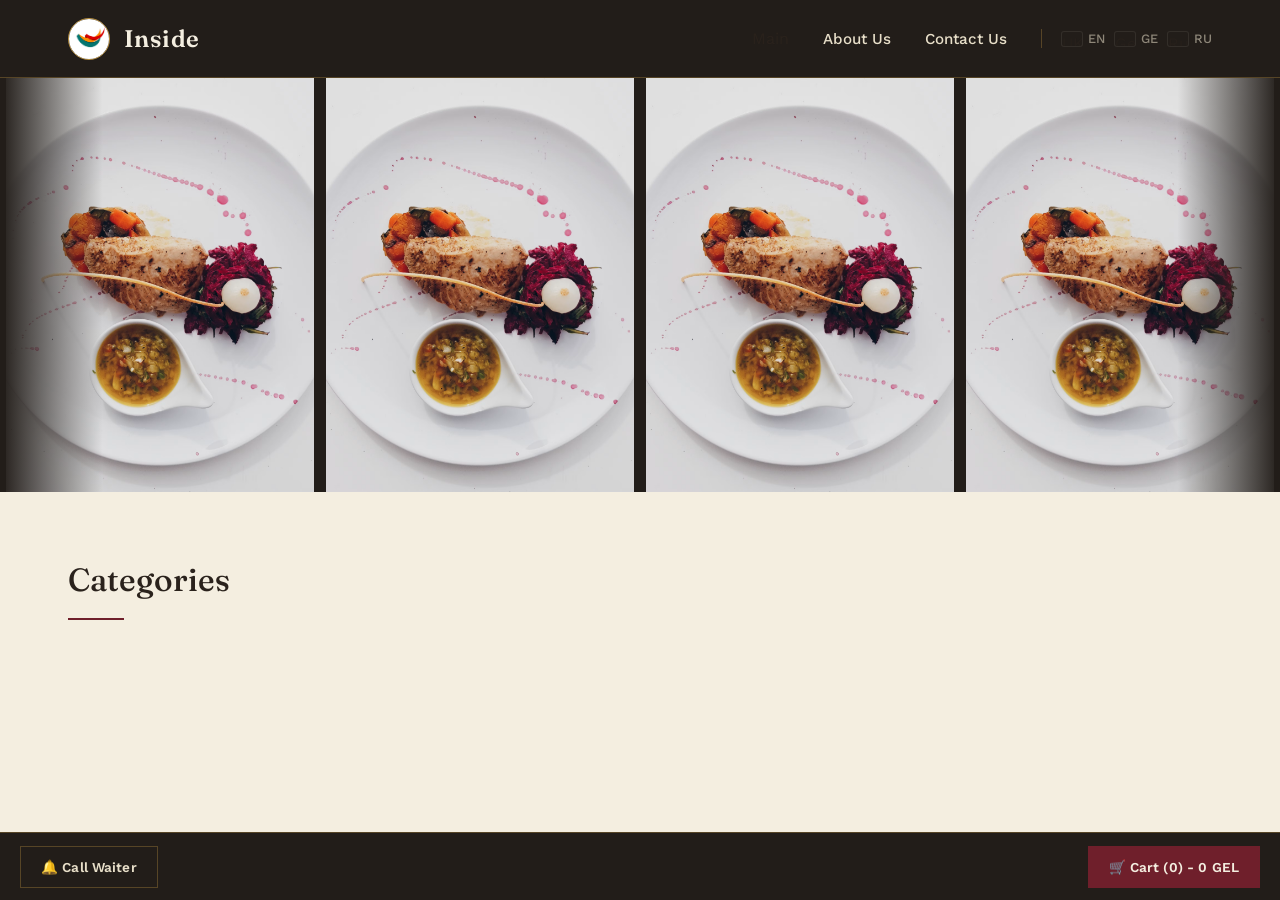
==== index.html @ a1d0bcc6 "Add files via upload" ====
<html lang="en">
<head>
    <meta charset="UTF-8">
    <meta name="viewport" content="width=device-width, initial-scale=1.0">
    <title>Inside</title>
    <link rel="stylesheet" href="style.css">
    <link rel="icon" href="logo.webp">
</head>

<body>
    <header>
        <nav>
            <div class="left-side">
                <img id="navlogo" src="logo.webp" alt="Business Logo">
                <span id="nametext">Inside</span>
            </div>

            <ul>
                <li class="buttons"><a href="index.html"></a>Main</li>
                <li class="buttons"><a href="about.us">About Us</a></li>
                <li class="buttons"><a href="tel:+995577629918">Contact Us</a></li>
            
                <li class="buttons dropdown">

                    <div class="lang-dropdown">
                        <a href="index.html" class="lang-item">
                            <img src="https://flagcdn.com/w40/gb.png" alt="UK Flag" class="flag-icon">
                            <span>EN</span>
                        </a>

                        <a href="ka.html" class="lang-item">
                            <img src="https://flagcdn.com/w40/ge.png" alt="Georgian Flag" class="flag-icon">
                            <span>GE</span>
                        </a>

                        <a href="ru.html" class="lang-item">
                            <img src="https://flagcdn.com/w40/ru.png" alt="Russian Flag" class="flag-icon">
                            <span>RU</span>
                        </a>

                        
                    </div>
                </li>
            </ul>
        </nav>
    </header>

    <div class="slider">
        <div class="slide-track">
            <div class="slide"><img src="shebolili kvercxi.avif" alt="dish photo"></div>
            <div class="slide"><img src="shebolili kvercxi.avif" alt="dish photo"></div>
            <div class="slide"><img src="shebolili kvercxi.avif" alt="dish photo"></div>
            <div class="slide"><img src="shebolili kvercxi.avif" alt="dish photo"></div>
            <div class="slide"><img src="shebolili kvercxi.avif" alt="dish photo"></div>
            <div class="slide"><img src="shebolili kvercxi.avif" alt="dish photo"></div>
            <div class="slide"><img src="shebolili kvercxi.avif" alt="dish photo"></div>

            <div class="slide"><img src="shebolili kvercxi.avif" alt="dish photo"></div>
            <div class="slide"><img src="shebolili kvercxi.avif" alt="dish photo"></div>
            <div class="slide"><img src="shebolili kvercxi.avif" alt="dish photo"></div>
            <div class="slide"><img src="shebolili kvercxi.avif" alt="dish photo"></div>
            <div class="slide"><img src="shebolili kvercxi.avif" alt="dish photo"></div>
            <div class="slide"><img src="shebolili kvercxi.avif" alt="dish photo"></div>
        </div>

    </div>

    <section class="category-section">
    <h2 class="section-title">Categories</h2>
    <!-- კატეგორიების ბარათები დინამიურად ჩაჯდება აქ -->
    <div class="category-grid" id="category-grid-container"></div>
</section>

<!-- კატეგორიების შიდა მენიუები დინამიურად ჩაჯდება აქ -->
<div id="sub-menus-container"></div>

<script>
const APPS_SCRIPT_URL = "https://script.google.com/macros/s/AKfycbyv4caJY1WuunU3dArRi18PSy5DQH1v4k5RDMQ1QA6norBba5cD_3DzLkHIV_A8CN5B/exec";

async function loadMenuFromGoogleSheets() {
    try {
        const response = await fetch(APPS_SCRIPT_URL);
        const data = await response.json();

        // 1. მონაცემების დაჯგუფება კატეგორიების მიხედვით
        const categories = {};
        data.forEach(item => {
            if (!categories[item.category]) {
                categories[item.category] = [];
            }
            categories[item.category].push(item);
        });

        const categoryGrid = document.getElementById('category-grid-container');
        const subMenusContainer = document.getElementById('sub-menus-container');

        categoryGrid.innerHTML = '';
        subMenusContainer.innerHTML = '';

        // 2. კატეგორიებისა და კერძების დინამიური აგება
        Object.keys(categories).forEach(catName => {
            const menuId = `${catName.toLowerCase().replace(/\s+/g, '-')}-menu`;
            const firstItem = categories[catName][0];

            // კატეგორიის მთავარი ბარათი
            categoryGrid.innerHTML += `
                <div class="category-card" onclick="toggleMenu('${menuId}')">
                    <div class="category-image">
                        <img src="${firstItem.image}" alt="${catName}">
                    </div>
                    <span class="category-name">${catName.toUpperCase()}</span>
                </div>
            `;

            // ქვემენიუს შიგთავსი კერძების ფოტოებით
            let itemsHtml = '';
            categories[catName].forEach(item => {
    // კერძის ფოტოს HTML (თუ Google Sheets-ში შევსებულია item_image)
    const itemImgHtml = item.item_image 
        ? `<div class="item-image"><img src="${item.item_image}" alt="${item.name}"></div>` 
        : '';

    // კერძის/სასმელის სახელიდან და ფასიდან ბრჭყალების შეცდომების თავიდან ასაცილებლად
    const safeName = item.name.replace(/'/g, "\\'");

    if (item.price_bottle && item.price_bottle > 0) {
        // ღვინის ან ბოთლით/ჭიქით გაყიდვადი სასმელის ბლოკი
        itemsHtml += `
            <div class="menu-item">
                ${itemImgHtml}
                <div class="item-info">
                    <span class="item-name">${item.name}</span>
                    <span class="item-desc">${item.description || ''}</span>
                </div>
                <div class="item-price-action">
                    <span id="price-${item.id}">${item.price_glass} GEL</span>
                    <button onclick="toggleWinePrice('${item.id}', ${item.price_glass}, ${item.price_bottle})">Bottle</button>
                    <button class="add-to-cart-btn" onclick="addToCart('${safeName}', ${item.price_glass})"> + </button>
                </div>
            </div>
        `;
    } else {
        // სტანდარტული კერძის ბლოკი
        itemsHtml += `
            <div class="menu-item">
                ${itemImgHtml}
                <div class="item-info">
                    <span class="item-name">${item.name}</span>
                    <span class="item-desc">${item.description || ''}</span>
                </div>
                <div class="item-price-action">
                    <span>${item.price_glass} GEL</span>
                    <button class="add-to-cart-btn" onclick="addToCart('${safeName}', ${item.price_glass})"> + Add</button>
                </div>
            </div>
        `;
    }
});
            subMenusContainer.innerHTML += `
                <div id="${menuId}" class="sub-menu-container">
                    <h3>${catName}</h3>
                    <div class="menu-items-list">
                        ${itemsHtml}
                    </div>
                </div>
            `;
        });

    } catch (error) {
        console.error("შეცდომა მენიუს ჩატვირთვისას:", error);
    }
}

document.addEventListener("DOMContentLoaded", loadMenuFromGoogleSheets);

// შენი არსებული ინტერაქციის ფუნქციები (უცვლელი)
function toggleMenu(menuId) {
    document.querySelectorAll('.sub-menu-container').forEach(menu => {
        if(menu.id !== menuId) menu.classList.remove('active');
    });
    
    const selectedMenu = document.getElementById(menuId);
    if (selectedMenu) {
        selectedMenu.classList.toggle('active');
        if(selectedMenu.classList.contains('active')) {
            setTimeout(() => {
                selectedMenu.scrollIntoView({ behavior: 'smooth' });
            }, 200);
        }
    }
}

function toggleWinePrice(wineId, glassPrice, bottlePrice) {
    const priceSpan = document.getElementById(`price-${wineId}`);
    const btn = event.target;

    if (priceSpan.innerText.includes(glassPrice)) {
        priceSpan.innerText = `${bottlePrice} GEL`;
        btn.innerText = "Glass";
        btn.classList.add('bottle-active');
    } else {
        priceSpan.innerText = `${glassPrice} GEL`;
        btn.innerText = "Bottle";
        btn.classList.remove('bottle-active');
    }
}

let cart = [];

// 1. მაგიდის ნომრის ამოღება URL-იდან (მაგ: site.com/?table=3)
const urlParams = new URLSearchParams(window.location.search);
const tableNumber = urlParams.get('table') || 'Unknown';

// 2. კერძის კალათაში დამატება
function addToCart(name, price) {
    const existingItem = cart.find(item => item.name === name);
    if (existingItem) {
        existingItem.quantity += 1;
    } else {
        cart.push({ name, price, quantity: 1 });
    }
    updateCartUI();
}

// 3. კალათის ვიზუალის განახლება
function updateCartUI() {
    const cartCount = cart.reduce((sum, item) => sum + item.quantity, 0);
    const cartTotal = cart.reduce((sum, item) => sum + (item.price * item.quantity), 0);

    document.getElementById('cart-count').innerText = cartCount;
    document.getElementById('cart-total').innerText = cartTotal;
    document.getElementById('modal-cart-total').innerText = cartTotal;

    const cartItemsList = document.getElementById('cart-items-list');
    cartItemsList.innerHTML = '';

    cart.forEach((item, index) => {
        cartItemsList.innerHTML += `
            <div class="cart-item">
                <span>${item.name} x${item.quantity}</span>
                <span>${item.price * item.quantity} GEL</span>
                <button onclick="removeFromCart(${index})">❌</button>
            </div>
        `;
    });
}

function removeFromCart(index) {
    cart.splice(index, 1);
    updateCartUI();
}

function toggleCartModal() {
    const modal = document.getElementById('cart-modal');
    modal.classList.toggle('active');
}

// 4. ოფიციანტის გამოძახება Telegram API-ს მეშვეობით
async function callWaiter() {
    const TELEGRAM_BOT_TOKEN = "შენი_BOT_TOKEN";
    const TELEGRAM_CHAT_ID = "შენი_CHAT_ID";
    
    const message = `🔔 *ოფიციანტის გამოძახება!*\nმაგიდა: №${tableNumber}`;

    try {
        await fetch(`https://api.telegram.org/bot${TELEGRAM_BOT_TOKEN}/sendMessage`, {
            method: 'POST',
            headers: { 'Content-Type': 'application/json' },
            body: JSON.stringify({
                chat_id: TELEGRAM_CHAT_ID,
                text: message,
                parse_mode: 'Markdown'
            })
        });
        alert(`ოფიციანტი გამოძახებულია მაგიდასთან №${tableNumber}!`);
    } catch (e) {
        alert("შეცდომა გამოძახებისას!");
    }
}

// 5. შეკვეთის გაგზავნა
async function sendOrder() {
    if (cart.length === 0) {
        alert("კალათა ცარიელია!");
        return;
    }

    const TELEGRAM_BOT_TOKEN = "შენი_BOT_TOKEN";
    const TELEGRAM_CHAT_ID = "შენი_CHAT_ID";

    let itemsText = cart.map(i => `- ${i.name} x${i.quantity} (${i.price * i.quantity} GEL)`).join('\n');
    let total = cart.reduce((sum, i) => sum + (i.price * i.quantity), 0);
    
    const message = `🍽️ *ახალი შეკვეთა!*\n*მაგიდა:* №${tableNumber}\n\n*კერძები:*\n${itemsText}\n\n*სულ:* ${total} GEL`;

    try {
        await fetch(`https://api.telegram.org/bot${TELEGRAM_BOT_TOKEN}/sendMessage`, {
            method: 'POST',
            headers: { 'Content-Type': 'application/json' },
            body: JSON.stringify({
                chat_id: TELEGRAM_CHAT_ID,
                text: message,
                parse_mode: 'Markdown'
            })
        });
        alert("შეკვეთა წარმატებით გაიგზავნა!");
        cart = [];
        updateCartUI();
        toggleCartModal();
    } catch (e) {
        alert("შეცდომა შეკვეთის გაგზავნისას!");
    }
}

// 1. პარამეტრების კონფიგურაცია
const TELEGRAM_BOT_TOKEN = "8936124869:AAHOUat_DBejKWz8_iPCfJ5HnZrae-pidx0";
const TELEGRAM_CHAT_ID = "6724312303";

// რესტორნის Wi-Fi-ს საჯარო IP მისამართი (ან რამდენიმე IP, თუ რამდენიმე პროვაიდერია)
const RESTAURANT_WIFI_IPS = [
    "212.58.114.202" // ჩაწერე შენი რესტორნის რეალური IP მისამართი
];

// მომხმარებლის მიმდინარე IP-ს გასაგებად
async function getUserIP() {
    try {
        const response = await fetch("https://api.ipify.org?format=json");
        const data = await response.json();
        return data.ip;
    } catch (error) {
        console.error("IP-ს დადგენა ვერ მოხერხდა:", error);
        return null;
    }
}

// შემოწმება: არის თუ არა მომხმარებელი რესტორნის Wi-Fi-ზე?
async function isUserOnRestaurantWifi() {
    const userIP = await getUserIP();
    console.log("User IP:", userIP);
    
    if (!userIP) return false;
    return RESTAURANT_WIFI_IPS.includes(userIP);
}

// 2. ოფიციანტის გამოძახება (IP შემოწმებით)
async function callWaiter() {
    const isOnWifi = await isUserOnRestaurantWifi();
    
    if (!isOnWifi) {
        alert("⚠️ ოფიციანტის გამოძახება და შეკვეთა შესაძლებელია მხოლოდ რესტორნის Wi-Fi ქსელზე მიერთებისას!");
        return;
    }

    const message = `🔔 *ოფიციანტის გამოძახება!*\n📍 *მაგიდა:* №${tableNumber}`;

    try {
        const res = await fetch(`https://api.telegram.org/bot${TELEGRAM_BOT_TOKEN}/sendMessage`, {
            method: 'POST',
            headers: { 'Content-Type': 'application/json' },
            body: JSON.stringify({
                chat_id: TELEGRAM_CHAT_ID,
                text: message,
                parse_mode: 'Markdown'
            })
        });

        if (res.ok) {
            alert(`✅ ოფიციანტი გამოძახებულია მაგიდასთან №${tableNumber}!`);
        } else {
            alert("❌ შეცდომა გამოძახებისას. სცადეთ თავიდან.");
        }
    } catch (e) {
        alert("❌ კავშირის შეცდომა!");
    }
}

// 3. შეკვეთის გაგზავნა (IP შემოწმებით)
async function sendOrder() {
    if (cart.length === 0) {
        alert("კალათა ცარიელია!");
        return;
    }

    const isOnWifi = await isUserOnRestaurantWifi();
    
    if (!isOnWifi) {
        alert("⚠️ შეკვეთის გაგზავნა შესაძლებელია მხოლოდ რესტორნის Wi-Fi ქსელზე მიერთებისას!");
        return;
    }

    let itemsText = cart.map(i => `• ${i.name} x${i.quantity} — ${i.price * i.quantity} GEL`).join('\n');
    let total = cart.reduce((sum, i) => sum + (i.price * i.quantity), 0);
    
    const message = `🍽️ *ახალი შეკვეთა!*\n📍 *მაგიდა:* №${tableNumber}\n\n*კერძები:*\n${itemsText}\n\n💰 *სულ:* ${total} GEL`;

    try {
        const res = await fetch(`https://api.telegram.org/bot${TELEGRAM_BOT_TOKEN}/sendMessage`, {
            method: 'POST',
            headers: { 'Content-Type': 'application/json' },
            body: JSON.stringify({
                chat_id: TELEGRAM_CHAT_ID,
                text: message,
                parse_mode: 'Markdown'
            })
        });

        if (res.ok) {
            alert("✅ შეკვეთა წარმატებით გაიგზავნა სამზარეულოში!");
            cart = [];
            updateCartUI();
            toggleCartModal();
        } else {
            alert("❌ შეკვეთის გაგზავნა ვერ მოხერხდა.");
        }
    } catch (e) {
        alert("❌ კავშირის შეცდომა!");
    }
}
</script>
    
<!-- ქვედა ფიქსირებული ზოლი: კალათა და ოფიციანტის ღილაკი -->
<div class="bottom-action-bar">
    <button class="call-waiter-btn" onclick="callWaiter()">
        🔔 Call Waiter
    </button>
    
    <button class="cart-btn" onclick="toggleCartModal()">
        🛒 Cart (<span id="cart-count">0</span>) - <span id="cart-total">0</span> GEL
    </button>
</div>

<!-- კალათის MODAL (ფანჯარა) -->
<div id="cart-modal" class="cart-modal">
    <div class="cart-content">
        <div class="cart-header">
            <h3>Your Order</h3>
            <span class="close-cart" onclick="toggleCartModal()">&times;</span>
        </div>
        <div id="cart-items-list">
            <!-- არჩეული კერძები დინამიურად ჩაჯდება აქ -->
        </div>
        <div class="cart-footer">
            <h4>Total: <span id="modal-cart-total">0</span> GEL</h4>
            <button class="send-order-btn" onclick="sendOrder()">Send Order to Kitchen</button>
        </div>
    </div>
</div>

</body>
</html>
---- style.css ----
/* ==========================================================================
   INSIDE — Restaurant Menu Stylesheet (refined)
   Palette: walnut charcoal / aged brass / deep wine / warm parchment
   Type: Fraunces (display) + Noto Serif Georgian, Work Sans (body) + Noto Sans / Noto Sans Georgian
   ========================================================================== */

@import url('https://fonts.googleapis.com/css2?family=Fraunces:opsz,wght@9..144,400;9..144,500;9..144,600&family=Noto+Serif+Georgian:wght@500;600&family=Work+Sans:wght@400;500;600&family=Noto+Sans:wght@400;500&family=Noto+Sans+Georgian:wght@400;500&display=swap');

:root {
    --charcoal: #221d19;
    --charcoal-soft: #2c2520;
    --parchment: #f4eee0;
    --parchment-dim: #e8dfc9;
    --ink: #2a221c;
    --ink-soft: #6b5f52;
    --brass: #b9903f;
    --brass-bright: #d4ac5e;
    --wine: #6f1f2b;
    --wine-bright: #8a2c3a;
    --line: rgba(185, 144, 63, 0.35);
    --line-soft: rgba(185, 144, 63, 0.2);

    --font-display: 'Fraunces', 'Noto Serif Georgian', serif;
    --font-body: 'Work Sans', 'Noto Sans', 'Noto Sans Georgian', sans-serif;

    --nav-height: 78px;
    --bar-height: 68px;
}

/* ---------- Reset ---------- */
* {
    margin: 0;
    padding: 0;
    box-sizing: border-box;
}

html {
    scroll-behavior: smooth;
}

body {
    background: var(--parchment);
    color: var(--ink);
    font-family: var(--font-body);
    line-height: 1.5;
    -webkit-font-smoothing: antialiased;
    padding-bottom: var(--bar-height);
}

a {
    color: inherit;
    text-decoration: none;
}

img {
    display: block;
    max-width: 100%;
}

button {
    font-family: inherit;
    cursor: pointer;
    border: none;
    background: none;
}

:focus-visible {
    outline: 2px solid var(--brass-bright);
    outline-offset: 2px;
}

@media (prefers-reduced-motion: reduce) {
    *, *::before, *::after {
        animation-duration: 0.001ms !important;
        animation-iteration-count: 1 !important;
        transition-duration: 0.001ms !important;
        scroll-behavior: auto !important;
    }
}

/* ==========================================================================
   HEADER / NAV
   ========================================================================== */

header {
    position: sticky;
    top: 0;
    z-index: 100;
    height: var(--nav-height);
    background: var(--charcoal);
    border-bottom: 1px solid var(--line);
}

nav {
    height: 100%;
    max-width: 1200px;
    margin: 0 auto;
    padding: 0 28px;
    display: flex;
    align-items: center;
    justify-content: space-between;
}

.left-side {
    display: flex;
    align-items: center;
    gap: 14px;
}

#navlogo {
    width: 42px;
    height: 42px;
    border-radius: 50%;
    object-fit: cover;
    border: 1px solid var(--brass);
}

#nametext {
    font-family: var(--font-display);
    font-size: 1.5rem;
    font-weight: 600;
    color: var(--parchment);
    letter-spacing: 0.02em;
}

nav ul {
    list-style: none;
    display: flex;
    align-items: center;
    gap: 34px;
}

nav ul li.buttons > a {
    color: var(--parchment-dim);
    font-size: 0.95rem;
    font-weight: 500;
    position: relative;
    padding: 6px 0;
    transition: color 0.2s ease;
}

nav ul li.buttons > a:hover {
    color: var(--brass-bright);
}

nav ul li.buttons > a::after {
    content: "";
    position: absolute;
    left: 0;
    bottom: 0;
    width: 0;
    height: 1px;
    background: var(--brass-bright);
    transition: width 0.25s ease;
}

nav ul li.buttons > a:hover::after {
    width: 100%;
}

.lang-dropdown {
    display: flex;
    align-items: center;
    gap: 10px;
    padding-left: 20px;
    border-left: 1px solid var(--line);
}

.lang-item {
    display: flex;
    align-items: center;
    gap: 6px;
    opacity: 0.55;
    transition: opacity 0.2s ease, transform 0.2s ease;
}

.lang-item:hover {
    opacity: 1;
    transform: translateY(-1px);
}

.lang-item span {
    font-size: 0.8rem;
    color: var(--parchment-dim);
    font-weight: 500;
}

.flag-icon {
    width: 20px;
    height: 14px;
    object-fit: cover;
    border-radius: 2px;
    box-shadow: 0 0 0 1px rgba(244, 238, 224, 0.15);
}

/* ==========================================================================
   HERO SLIDER
   ========================================================================== */

.slider {
    position: relative;
    width: 100%;
    height: 46vh;
    min-height: 280px;
    overflow: hidden;
    background: var(--charcoal);
}

.slider::before {
    content: "";
    position: absolute;
    inset: 0;
    z-index: 2;
    pointer-events: none;
    background: linear-gradient(
        to right,
        var(--charcoal) 0%,
        transparent 8%,
        transparent 92%,
        var(--charcoal) 100%
    );
}

.slide-track {
    display: flex;
    width: max-content;
    height: 100%;
    animation: scroll-track 34s linear infinite;
}

.slide {
    flex: 0 0 auto;
    width: 320px;
    height: 100%;
    padding: 0 6px;
}

.slide img {
    width: 100%;
    height: 100%;
    object-fit: cover;
    filter: saturate(1.05) brightness(0.94);
}

@keyframes scroll-track {
    from { transform: translateX(0); }
    to { transform: translateX(-50%); }
}

/* ==========================================================================
   CATEGORY SECTION
   ========================================================================== */

.category-section {
    max-width: 1200px;
    margin: 0 auto;
    padding: 64px 28px 40px;
}

.section-title {
    font-family: var(--font-display);
    font-size: 2rem;
    font-weight: 500;
    color: var(--ink);
    margin-bottom: 8px;
}

.section-title::after {
    content: "";
    display: block;
    width: 56px;
    height: 2px;
    margin-top: 14px;
    background: var(--wine);
}

.category-grid {
    margin-top: 36px;
    display: grid;
    grid-template-columns: repeat(auto-fill, minmax(190px, 1fr));
    gap: 22px;
}

.category-card {
    cursor: pointer;
    background: #fffdf8;
    border: 1px solid var(--line);
    overflow: hidden;
    transition: border-color 0.25s ease, transform 0.25s ease;
}

.category-card:hover {
    border-color: var(--brass);
    transform: translateY(-3px);
}

.category-image {
    width: 100%;
    aspect-ratio: 4 / 3;
    overflow: hidden;
    background: var(--parchment-dim);
}

.category-image img {
    width: 100%;
    height: 100%;
    object-fit: cover;
    transition: transform 0.5s ease;
}

.category-card:hover .category-image img {
    transform: scale(1.06);
}

.category-name {
    display: block;
    padding: 14px 16px;
    font-size: 0.92rem;
    font-weight: 600;
    letter-spacing: 0.03em;
    color: var(--ink);
    border-top: 1px solid var(--line);
}

/* ==========================================================================
   SUB-MENU ACCORDION PANELS
   ========================================================================== */

#sub-menus-container {
    max-width: 1200px;
    margin: 0 auto;
    padding: 0 28px 80px;
}

.sub-menu-container {
    max-height: 0;
    opacity: 0;
    overflow: hidden;
    transition: max-height 0.5s ease, opacity 0.4s ease, margin 0.4s ease;
}

.sub-menu-container.active {
    max-height: 4000px;
    opacity: 1;
    margin-top: 30px;
}

.sub-menu-container h3 {
    font-family: var(--font-display);
    font-size: 1.5rem;
    font-weight: 500;
    color: var(--parchment);
    background: var(--charcoal);
    padding: 18px 26px;
}

.menu-items-list {
    background: #fffdf8;
    border: 1px solid var(--line);
    border-top: none;
}

.menu-item {
    display: flex;
    align-items: center;
    gap: 18px;
    padding: 18px 26px;
    border-bottom: 1px solid var(--line);
}

.menu-item:last-child {
    border-bottom: none;
}

.item-image {
    flex: 0 0 auto;
    width: 64px;
    height: 64px;
    border-radius: 50%;
    overflow: hidden;
    border: 1px solid var(--line);
}

.item-image img {
    width: 100%;
    height: 100%;
    object-fit: cover;
}

.item-info {
    flex: 1 1 auto;
    min-width: 0;
    display: flex;
    flex-direction: column;
    gap: 4px;
}

.item-name {
    font-size: 1.02rem;
    font-weight: 600;
    color: var(--ink);
}

.item-desc {
    font-size: 0.87rem;
    color: var(--ink-soft);
    line-height: 1.4;
}

.item-price-action {
    flex: 0 0 auto;
    display: flex;
    align-items: center;
    gap: 12px;
}

.item-price-action span {
    font-family: var(--font-display);
    font-size: 1.05rem;
    font-weight: 600;
    color: var(--wine);
    white-space: nowrap;
}

.item-price-action button {
    padding: 7px 16px;
    font-size: 0.8rem;
    font-weight: 600;
    color: var(--wine);
    border: 1px solid var(--wine);
    transition: background 0.2s ease, color 0.2s ease;
}

.item-price-action button:hover {
    background: var(--wine);
    color: var(--parchment);
}

.item-price-action button.bottle-active {
    background: var(--wine);
    color: var(--parchment);
}

/* ==========================================================================
   BOTTOM ACTION BAR — waiter call + cart summary
   ========================================================================== */

.bottom-action-bar {
    position: fixed;
    bottom: 0;
    left: 0;
    width: 100%;
    height: var(--bar-height);
    z-index: 999;
    background: var(--charcoal);
    border-top: 1px solid var(--line);
    display: flex;
    align-items: center;
    justify-content: space-between;
    gap: 14px;
    padding: 0 20px;
}

.call-waiter-btn,
.cart-btn {
    height: 42px;
    padding: 0 20px;
    font-family: var(--font-body);
    font-size: 0.85rem;
    font-weight: 600;
    letter-spacing: 0.01em;
    transition: background 0.2s ease, color 0.2s ease, border-color 0.2s ease;
    white-space: nowrap;
}

.call-waiter-btn {
    background: transparent;
    color: var(--parchment-dim);
    border: 1px solid var(--line);
}

.call-waiter-btn:hover {
    border-color: var(--brass);
    color: var(--brass-bright);
}

.cart-btn {
    background: var(--wine);
    color: var(--parchment);
    border: 1px solid var(--wine);
}

.cart-btn:hover {
    background: var(--wine-bright);
    border-color: var(--wine-bright);
}

/* ==========================================================================
   CART MODAL
   ========================================================================== */

.cart-modal {
    display: none;
    position: fixed;
    inset: 0;
    z-index: 1000;
    align-items: flex-end;
    justify-content: center;
    background: rgba(34, 29, 25, 0.55);
    backdrop-filter: blur(2px);
}

.cart-modal.active {
    display: flex;
}

.cart-content {
    width: 100%;
    max-width: 460px;
    max-height: 82vh;
    display: flex;
    flex-direction: column;
    background: var(--parchment);
    border: 1px solid var(--line);
    border-bottom: none;
    margin-bottom: 0;
}

.cart-header {
    display: flex;
    align-items: center;
    justify-content: space-between;
    padding: 20px 24px;
    background: var(--charcoal);
}

.cart-header h3 {
    font-family: var(--font-display);
    font-size: 1.3rem;
    font-weight: 500;
    color: var(--parchment);
}

.close-cart {
    font-size: 1.4rem;
    line-height: 1;
    color: var(--parchment-dim);
    cursor: pointer;
    transition: color 0.2s ease;
}

.close-cart:hover {
    color: var(--brass-bright);
}

#cart-items-list {
    overflow-y: auto;
    padding: 6px 24px;
}

.cart-item {
    display: flex;
    align-items: center;
    justify-content: space-between;
    gap: 12px;
    padding: 14px 0;
    border-bottom: 1px solid var(--line-soft);
    font-size: 0.9rem;
    color: var(--ink);
}

.cart-item:last-child {
    border-bottom: none;
}

.cart-item span:first-child {
    flex: 1 1 auto;
}

.cart-item span:nth-child(2) {
    font-family: var(--font-display);
    font-weight: 600;
    color: var(--wine);
    white-space: nowrap;
}

.cart-item button {
    font-size: 0.9rem;
    opacity: 0.6;
    transition: opacity 0.2s ease;
}

.cart-item button:hover {
    opacity: 1;
}

.cart-footer {
    padding: 20px 24px 24px;
    border-top: 1px solid var(--line);
}

.cart-footer h4 {
    font-family: var(--font-display);
    font-size: 1.15rem;
    font-weight: 600;
    color: var(--ink);
    margin-bottom: 16px;
}

.cart-footer h4 span {
    color: var(--wine);
}

.send-order-btn {
    width: 100%;
    height: 48px;
    background: var(--wine);
    color: var(--parchment);
    font-size: 0.92rem;
    font-weight: 600;
    letter-spacing: 0.02em;
    border: 1px solid var(--wine);
    transition: background 0.2s ease;
}

.send-order-btn:hover {
    background: var(--wine-bright);
}

/* ==========================================================================
   RESPONSIVE
   ========================================================================== */

@media (max-width: 780px) {
    nav {
        padding: 0 18px;
    }

    nav ul {
        gap: 16px;
    }

    nav ul li.buttons > a {
        font-size: 0.82rem;
    }

    #nametext {
        font-size: 1.2rem;
    }

    .lang-dropdown {
        padding-left: 12px;
        gap: 8px;
    }

    .lang-item span {
        display: none;
    }

    .category-section {
        padding: 44px 18px 24px;
    }

    .section-title {
        font-size: 1.55rem;
    }

    .category-grid {
        grid-template-columns: repeat(2, 1fr);
        gap: 14px;
    }

    #sub-menus-container {
        padding: 0 18px 60px;
    }

    .menu-item {
        flex-wrap: wrap;
        padding: 16px;
    }

    .item-price-action {
        margin-left: 82px;
    }
}

@media (max-width: 480px) {
    nav ul li.buttons:not(.dropdown) {
        display: none;
    }

    .slider {
        height: 34vh;
    }

    .slide {
        width: 240px;
    }

    .category-grid {
        grid-template-columns: 1fr 1fr;
    }

    .item-price-action {
        margin-left: 0;
        width: 100%;
        justify-content: space-between;
        padding-top: 10px;
        border-top: 1px dashed var(--line);
    }

    .bottom-action-bar {
        padding: 0 14px;
    }

    .call-waiter-btn,
    .cart-btn {
        flex: 1 1 0;
        padding: 0 12px;
        font-size: 0.78rem;
    }

    .cart-content {
        max-height: 88vh;
    }
}

/* ==========================================
   მობილური ვერსიის ადაპტაცია (Mobile Responsive)
   ========================================== */

@media (max-width: 768px) {
    /* 1. ნავიგაცია და ლოგო მობილურზე */
    header nav {
        flex-direction: column;
        gap: 10px;
        padding: 10px;
    }

    nav ul {
        flex-wrap: wrap;
        justify-content: center;
        gap: 8px;
    }

    /* 2. კატეგორიების ბადე (Category Grid) - ტელეფონზე 2 სვეტად */
    .category-grid {
        display: grid;
        grid-template-columns: repeat(2, 1fr);
        gap: 12px;
        padding: 10px;
    }

    /* 3. კერძების ბლოკები (Menu Items) */
    .menu-item {
        flex-direction: column;
        align-items: flex-start;
        gap: 10px;
        padding: 12px;
    }

    .item-price-action {
        width: 100%;
        display: flex;
        justify-content: space-between;
        align-items: center;
        margin-top: 5px;
    }

    /* 4. ქვედა ფიქსირებული ზოლი (Bottom Action Bar) */
    .bottom-action-bar {
        padding: 10px 12px;
    }

    .call-waiter-btn, .cart-btn {
        font-size: 0.85rem;
        padding: 10px 12px;
    }

    /* 5. კალათის ფანჯარა (Cart Modal) */
    .cart-content {
        width: 95%;
        max-height: 85vh;
        overflow-y: auto;
    }
}
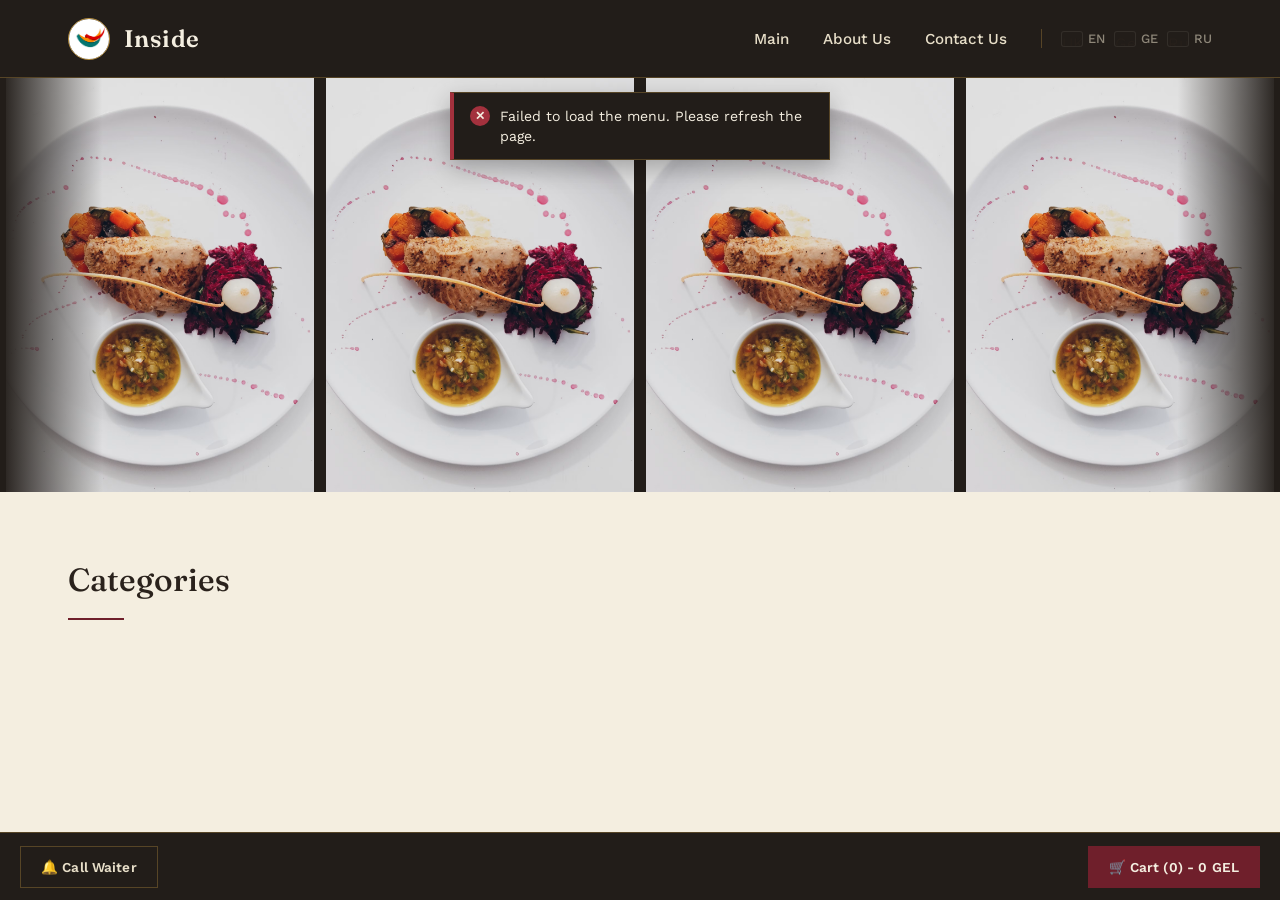
==== commit 53add229: "Add files via upload" ====
--- a/index.html
+++ b/index.html
@@ -1,450 +1,510 @@
-<html lang="en">
-<head>
-    <meta charset="UTF-8">
-    <meta name="viewport" content="width=device-width, initial-scale=1.0">
-    <title>Inside</title>
-    <link rel="stylesheet" href="style.css">
-    <link rel="icon" href="logo.webp">
-</head>
-
-<body>
-    <header>
-        <nav>
-            <div class="left-side">
-                <img id="navlogo" src="logo.webp" alt="Business Logo">
-                <span id="nametext">Inside</span>
-            </div>
-
-            <ul>
-                <li class="buttons"><a href="index.html"></a>Main</li>
-                <li class="buttons"><a href="about.us">About Us</a></li>
-                <li class="buttons"><a href="tel:+995577629918">Contact Us</a></li>
-            
-                <li class="buttons dropdown">
-
-                    <div class="lang-dropdown">
-                        <a href="index.html" class="lang-item">
-                            <img src="https://flagcdn.com/w40/gb.png" alt="UK Flag" class="flag-icon">
-                            <span>EN</span>
-                        </a>
-
-                        <a href="ka.html" class="lang-item">
-                            <img src="https://flagcdn.com/w40/ge.png" alt="Georgian Flag" class="flag-icon">
-                            <span>GE</span>
-                        </a>
-
-                        <a href="ru.html" class="lang-item">
-                            <img src="https://flagcdn.com/w40/ru.png" alt="Russian Flag" class="flag-icon">
-                            <span>RU</span>
-                        </a>
-
-                        
-                    </div>
-                </li>
-            </ul>
-        </nav>
-    </header>
-
-    <div class="slider">
-        <div class="slide-track">
-            <div class="slide"><img src="shebolili kvercxi.avif" alt="dish photo"></div>
-            <div class="slide"><img src="shebolili kvercxi.avif" alt="dish photo"></div>
-            <div class="slide"><img src="shebolili kvercxi.avif" alt="dish photo"></div>
-            <div class="slide"><img src="shebolili kvercxi.avif" alt="dish photo"></div>
-            <div class="slide"><img src="shebolili kvercxi.avif" alt="dish photo"></div>
-            <div class="slide"><img src="shebolili kvercxi.avif" alt="dish photo"></div>
-            <div class="slide"><img src="shebolili kvercxi.avif" alt="dish photo"></div>
-
-            <div class="slide"><img src="shebolili kvercxi.avif" alt="dish photo"></div>
-            <div class="slide"><img src="shebolili kvercxi.avif" alt="dish photo"></div>
-            <div class="slide"><img src="shebolili kvercxi.avif" alt="dish photo"></div>
-            <div class="slide"><img src="shebolili kvercxi.avif" alt="dish photo"></div>
-            <div class="slide"><img src="shebolili kvercxi.avif" alt="dish photo"></div>
-            <div class="slide"><img src="shebolili kvercxi.avif" alt="dish photo"></div>
-        </div>
-
-    </div>
-
-    <section class="category-section">
-    <h2 class="section-title">Categories</h2>
-    <!-- კატეგორიების ბარათები დინამიურად ჩაჯდება აქ -->
-    <div class="category-grid" id="category-grid-container"></div>
-</section>
-
-<!-- კატეგორიების შიდა მენიუები დინამიურად ჩაჯდება აქ -->
-<div id="sub-menus-container"></div>
-
-<script>
-const APPS_SCRIPT_URL = "https://script.google.com/macros/s/AKfycbyv4caJY1WuunU3dArRi18PSy5DQH1v4k5RDMQ1QA6norBba5cD_3DzLkHIV_A8CN5B/exec";
-
-async function loadMenuFromGoogleSheets() {
-    try {
-        const response = await fetch(APPS_SCRIPT_URL);
-        const data = await response.json();
-
-        // 1. მონაცემების დაჯგუფება კატეგორიების მიხედვით
-        const categories = {};
-        data.forEach(item => {
-            if (!categories[item.category]) {
-                categories[item.category] = [];
-            }
-            categories[item.category].push(item);
-        });
-
-        const categoryGrid = document.getElementById('category-grid-container');
-        const subMenusContainer = document.getElementById('sub-menus-container');
-
-        categoryGrid.innerHTML = '';
-        subMenusContainer.innerHTML = '';
-
-        // 2. კატეგორიებისა და კერძების დინამიური აგება
-        Object.keys(categories).forEach(catName => {
-            const menuId = `${catName.toLowerCase().replace(/\s+/g, '-')}-menu`;
-            const firstItem = categories[catName][0];
-
-            // კატეგორიის მთავარი ბარათი
-            categoryGrid.innerHTML += `
-                <div class="category-card" onclick="toggleMenu('${menuId}')">
-                    <div class="category-image">
-                        <img src="${firstItem.image}" alt="${catName}">
-                    </div>
-                    <span class="category-name">${catName.toUpperCase()}</span>
-                </div>
-            `;
-
-            // ქვემენიუს შიგთავსი კერძების ფოტოებით
-            let itemsHtml = '';
-            categories[catName].forEach(item => {
-    // კერძის ფოტოს HTML (თუ Google Sheets-ში შევსებულია item_image)
-    const itemImgHtml = item.item_image 
-        ? `<div class="item-image"><img src="${item.item_image}" alt="${item.name}"></div>` 
-        : '';
-
-    // კერძის/სასმელის სახელიდან და ფასიდან ბრჭყალების შეცდომების თავიდან ასაცილებლად
-    const safeName = item.name.replace(/'/g, "\\'");
-
-    if (item.price_bottle && item.price_bottle > 0) {
-        // ღვინის ან ბოთლით/ჭიქით გაყიდვადი სასმელის ბლოკი
-        itemsHtml += `
-            <div class="menu-item">
-                ${itemImgHtml}
-                <div class="item-info">
-                    <span class="item-name">${item.name}</span>
-                    <span class="item-desc">${item.description || ''}</span>
-                </div>
-                <div class="item-price-action">
-                    <span id="price-${item.id}">${item.price_glass} GEL</span>
-                    <button onclick="toggleWinePrice('${item.id}', ${item.price_glass}, ${item.price_bottle})">Bottle</button>
-                    <button class="add-to-cart-btn" onclick="addToCart('${safeName}', ${item.price_glass})"> + </button>
-                </div>
-            </div>
-        `;
-    } else {
-        // სტანდარტული კერძის ბლოკი
-        itemsHtml += `
-            <div class="menu-item">
-                ${itemImgHtml}
-                <div class="item-info">
-                    <span class="item-name">${item.name}</span>
-                    <span class="item-desc">${item.description || ''}</span>
-                </div>
-                <div class="item-price-action">
-                    <span>${item.price_glass} GEL</span>
-                    <button class="add-to-cart-btn" onclick="addToCart('${safeName}', ${item.price_glass})"> + Add</button>
-                </div>
-            </div>
-        `;
-    }
-});
-            subMenusContainer.innerHTML += `
-                <div id="${menuId}" class="sub-menu-container">
-                    <h3>${catName}</h3>
-                    <div class="menu-items-list">
-                        ${itemsHtml}
-                    </div>
-                </div>
-            `;
-        });
-
-    } catch (error) {
-        console.error("შეცდომა მენიუს ჩატვირთვისას:", error);
-    }
-}
-
-document.addEventListener("DOMContentLoaded", loadMenuFromGoogleSheets);
-
-// შენი არსებული ინტერაქციის ფუნქციები (უცვლელი)
-function toggleMenu(menuId) {
-    document.querySelectorAll('.sub-menu-container').forEach(menu => {
-        if(menu.id !== menuId) menu.classList.remove('active');
-    });
-    
-    const selectedMenu = document.getElementById(menuId);
-    if (selectedMenu) {
-        selectedMenu.classList.toggle('active');
-        if(selectedMenu.classList.contains('active')) {
-            setTimeout(() => {
-                selectedMenu.scrollIntoView({ behavior: 'smooth' });
-            }, 200);
-        }
-    }
-}
-
-function toggleWinePrice(wineId, glassPrice, bottlePrice) {
-    const priceSpan = document.getElementById(`price-${wineId}`);
-    const btn = event.target;
-
-    if (priceSpan.innerText.includes(glassPrice)) {
-        priceSpan.innerText = `${bottlePrice} GEL`;
-        btn.innerText = "Glass";
-        btn.classList.add('bottle-active');
-    } else {
-        priceSpan.innerText = `${glassPrice} GEL`;
-        btn.innerText = "Bottle";
-        btn.classList.remove('bottle-active');
-    }
-}
-
-let cart = [];
-
-// 1. მაგიდის ნომრის ამოღება URL-იდან (მაგ: site.com/?table=3)
-const urlParams = new URLSearchParams(window.location.search);
-const tableNumber = urlParams.get('table') || 'Unknown';
-
-// 2. კერძის კალათაში დამატება
-function addToCart(name, price) {
-    const existingItem = cart.find(item => item.name === name);
-    if (existingItem) {
-        existingItem.quantity += 1;
-    } else {
-        cart.push({ name, price, quantity: 1 });
-    }
-    updateCartUI();
-}
-
-// 3. კალათის ვიზუალის განახლება
-function updateCartUI() {
-    const cartCount = cart.reduce((sum, item) => sum + item.quantity, 0);
-    const cartTotal = cart.reduce((sum, item) => sum + (item.price * item.quantity), 0);
-
-    document.getElementById('cart-count').innerText = cartCount;
-    document.getElementById('cart-total').innerText = cartTotal;
-    document.getElementById('modal-cart-total').innerText = cartTotal;
-
-    const cartItemsList = document.getElementById('cart-items-list');
-    cartItemsList.innerHTML = '';
-
-    cart.forEach((item, index) => {
-        cartItemsList.innerHTML += `
-            <div class="cart-item">
-                <span>${item.name} x${item.quantity}</span>
-                <span>${item.price * item.quantity} GEL</span>
-                <button onclick="removeFromCart(${index})">❌</button>
-            </div>
-        `;
-    });
-}
-
-function removeFromCart(index) {
-    cart.splice(index, 1);
-    updateCartUI();
-}
-
-function toggleCartModal() {
-    const modal = document.getElementById('cart-modal');
-    modal.classList.toggle('active');
-}
-
-// 4. ოფიციანტის გამოძახება Telegram API-ს მეშვეობით
-async function callWaiter() {
-    const TELEGRAM_BOT_TOKEN = "შენი_BOT_TOKEN";
-    const TELEGRAM_CHAT_ID = "შენი_CHAT_ID";
-    
-    const message = `🔔 *ოფიციანტის გამოძახება!*\nმაგიდა: №${tableNumber}`;
-
-    try {
-        await fetch(`https://api.telegram.org/bot${TELEGRAM_BOT_TOKEN}/sendMessage`, {
-            method: 'POST',
-            headers: { 'Content-Type': 'application/json' },
-            body: JSON.stringify({
-                chat_id: TELEGRAM_CHAT_ID,
-                text: message,
-                parse_mode: 'Markdown'
-            })
-        });
-        alert(`ოფიციანტი გამოძახებულია მაგიდასთან №${tableNumber}!`);
-    } catch (e) {
-        alert("შეცდომა გამოძახებისას!");
-    }
-}
-
-// 5. შეკვეთის გაგზავნა
-async function sendOrder() {
-    if (cart.length === 0) {
-        alert("კალათა ცარიელია!");
-        return;
-    }
-
-    const TELEGRAM_BOT_TOKEN = "შენი_BOT_TOKEN";
-    const TELEGRAM_CHAT_ID = "შენი_CHAT_ID";
-
-    let itemsText = cart.map(i => `- ${i.name} x${i.quantity} (${i.price * i.quantity} GEL)`).join('\n');
-    let total = cart.reduce((sum, i) => sum + (i.price * i.quantity), 0);
-    
-    const message = `🍽️ *ახალი შეკვეთა!*\n*მაგიდა:* №${tableNumber}\n\n*კერძები:*\n${itemsText}\n\n*სულ:* ${total} GEL`;
-
-    try {
-        await fetch(`https://api.telegram.org/bot${TELEGRAM_BOT_TOKEN}/sendMessage`, {
-            method: 'POST',
-            headers: { 'Content-Type': 'application/json' },
-            body: JSON.stringify({
-                chat_id: TELEGRAM_CHAT_ID,
-                text: message,
-                parse_mode: 'Markdown'
-            })
-        });
-        alert("შეკვეთა წარმატებით გაიგზავნა!");
-        cart = [];
-        updateCartUI();
-        toggleCartModal();
-    } catch (e) {
-        alert("შეცდომა შეკვეთის გაგზავნისას!");
-    }
-}
-
-// 1. პარამეტრების კონფიგურაცია
-const TELEGRAM_BOT_TOKEN = "8936124869:AAHOUat_DBejKWz8_iPCfJ5HnZrae-pidx0";
-const TELEGRAM_CHAT_ID = "6724312303";
-
-// რესტორნის Wi-Fi-ს საჯარო IP მისამართი (ან რამდენიმე IP, თუ რამდენიმე პროვაიდერია)
-const RESTAURANT_WIFI_IPS = [
-    "212.58.114.202" // ჩაწერე შენი რესტორნის რეალური IP მისამართი
-];
-
-// მომხმარებლის მიმდინარე IP-ს გასაგებად
-async function getUserIP() {
-    try {
-        const response = await fetch("https://api.ipify.org?format=json");
-        const data = await response.json();
-        return data.ip;
-    } catch (error) {
-        console.error("IP-ს დადგენა ვერ მოხერხდა:", error);
-        return null;
-    }
-}
-
-// შემოწმება: არის თუ არა მომხმარებელი რესტორნის Wi-Fi-ზე?
-async function isUserOnRestaurantWifi() {
-    const userIP = await getUserIP();
-    console.log("User IP:", userIP);
-    
-    if (!userIP) return false;
-    return RESTAURANT_WIFI_IPS.includes(userIP);
-}
-
-// 2. ოფიციანტის გამოძახება (IP შემოწმებით)
-async function callWaiter() {
-    const isOnWifi = await isUserOnRestaurantWifi();
-    
-    if (!isOnWifi) {
-        alert("⚠️ ოფიციანტის გამოძახება და შეკვეთა შესაძლებელია მხოლოდ რესტორნის Wi-Fi ქსელზე მიერთებისას!");
-        return;
-    }
-
-    const message = `🔔 *ოფიციანტის გამოძახება!*\n📍 *მაგიდა:* №${tableNumber}`;
-
-    try {
-        const res = await fetch(`https://api.telegram.org/bot${TELEGRAM_BOT_TOKEN}/sendMessage`, {
-            method: 'POST',
-            headers: { 'Content-Type': 'application/json' },
-            body: JSON.stringify({
-                chat_id: TELEGRAM_CHAT_ID,
-                text: message,
-                parse_mode: 'Markdown'
-            })
-        });
-
-        if (res.ok) {
-            alert(`✅ ოფიციანტი გამოძახებულია მაგიდასთან №${tableNumber}!`);
-        } else {
-            alert("❌ შეცდომა გამოძახებისას. სცადეთ თავიდან.");
-        }
-    } catch (e) {
-        alert("❌ კავშირის შეცდომა!");
-    }
-}
-
-// 3. შეკვეთის გაგზავნა (IP შემოწმებით)
-async function sendOrder() {
-    if (cart.length === 0) {
-        alert("კალათა ცარიელია!");
-        return;
-    }
-
-    const isOnWifi = await isUserOnRestaurantWifi();
-    
-    if (!isOnWifi) {
-        alert("⚠️ შეკვეთის გაგზავნა შესაძლებელია მხოლოდ რესტორნის Wi-Fi ქსელზე მიერთებისას!");
-        return;
-    }
-
-    let itemsText = cart.map(i => `• ${i.name} x${i.quantity} — ${i.price * i.quantity} GEL`).join('\n');
-    let total = cart.reduce((sum, i) => sum + (i.price * i.quantity), 0);
-    
-    const message = `🍽️ *ახალი შეკვეთა!*\n📍 *მაგიდა:* №${tableNumber}\n\n*კერძები:*\n${itemsText}\n\n💰 *სულ:* ${total} GEL`;
-
-    try {
-        const res = await fetch(`https://api.telegram.org/bot${TELEGRAM_BOT_TOKEN}/sendMessage`, {
-            method: 'POST',
-            headers: { 'Content-Type': 'application/json' },
-            body: JSON.stringify({
-                chat_id: TELEGRAM_CHAT_ID,
-                text: message,
-                parse_mode: 'Markdown'
-            })
-        });
-
-        if (res.ok) {
-            alert("✅ შეკვეთა წარმატებით გაიგზავნა სამზარეულოში!");
-            cart = [];
-            updateCartUI();
-            toggleCartModal();
-        } else {
-            alert("❌ შეკვეთის გაგზავნა ვერ მოხერხდა.");
-        }
-    } catch (e) {
-        alert("❌ კავშირის შეცდომა!");
-    }
-}
-</script>
-    
-<!-- ქვედა ფიქსირებული ზოლი: კალათა და ოფიციანტის ღილაკი -->
-<div class="bottom-action-bar">
-    <button class="call-waiter-btn" onclick="callWaiter()">
-        🔔 Call Waiter
-    </button>
-    
-    <button class="cart-btn" onclick="toggleCartModal()">
-        🛒 Cart (<span id="cart-count">0</span>) - <span id="cart-total">0</span> GEL
-    </button>
-</div>
-
-<!-- კალათის MODAL (ფანჯარა) -->
-<div id="cart-modal" class="cart-modal">
-    <div class="cart-content">
-        <div class="cart-header">
-            <h3>Your Order</h3>
-            <span class="close-cart" onclick="toggleCartModal()">&times;</span>
-        </div>
-        <div id="cart-items-list">
-            <!-- არჩეული კერძები დინამიურად ჩაჯდება აქ -->
-        </div>
-        <div class="cart-footer">
-            <h4>Total: <span id="modal-cart-total">0</span> GEL</h4>
-            <button class="send-order-btn" onclick="sendOrder()">Send Order to Kitchen</button>
-        </div>
-    </div>
-</div>
-
-</body>
-</html>+<html lang="en">
+<head>
+    <meta charset="UTF-8">
+    <meta name="viewport" content="width=device-width, initial-scale=1.0">
+    <title>Inside</title>
+    <link rel="stylesheet" href="style.css">
+    <link rel="icon" href="logo.webp">
+</head>
+
+<body>
+    <header>
+        <nav>
+    <div class="left-side">
+        <img id="navlogo" src="logo.webp" alt="Business Logo">
+        <span id="nametext">Inside</span>
+    </div>
+
+    <ul class="desktop-nav">
+        <li class="buttons"><a href="index.html">Main</a></li>
+        <li class="buttons"><a href="about.html">About Us</a></li>
+        <li class="buttons"><a href="tel:+995577629918">Contact Us</a></li>
+
+        <li class="buttons dropdown">
+            <div class="lang-dropdown">
+                <a href="index.html" class="lang-item">
+                    <img src="https://flagcdn.com/w40/gb.png" alt="UK Flag" class="flag-icon">
+                    <span>EN</span>
+                </a>
+                <a href="ka.html" class="lang-item">
+                    <img src="https://flagcdn.com/w40/ge.png" alt="Georgian Flag" class="flag-icon">
+                    <span>GE</span>
+                </a>
+                <a href="ru.html" class="lang-item">
+                    <img src="https://flagcdn.com/w40/ru.png" alt="Russian Flag" class="flag-icon">
+                    <span>RU</span>
+                </a>
+            </div>
+        </li>
+    </ul>
+
+    <button class="menu-toggle-btn" onclick="toggleMobileMenu()" aria-label="Open menu">
+        <span></span><span></span><span></span>
+    </button>
+</nav>
+    </header>
+
+    <div class="mobile-menu-overlay" id="mobile-menu-overlay" onclick="toggleMobileMenu()"></div>
+
+<div class="mobile-menu-drawer" id="mobile-menu-drawer">
+    <div class="mobile-menu-header">
+        <span>Menu</span>
+        <span class="close-mobile-menu" onclick="toggleMobileMenu()">&times;</span>
+    </div>
+
+    <ul class="mobile-menu-list">
+        <li><a href="index.html" onclick="toggleMobileMenu()">Main</a></li>
+        <li><a href="about.html" onclick="toggleMobileMenu()">About Us</a></li>
+        <li><a href="tel:+995577629918" onclick="toggleMobileMenu()">Contact Us</a></li>
+    </ul>
+
+    <div class="mobile-lang-switch">
+        <a href="index.html" class="lang-item">
+            <img src="https://flagcdn.com/w40/gb.png" alt="UK Flag" class="flag-icon"><span>EN</span>
+        </a>
+        <a href="ka.html" class="lang-item">
+            <img src="https://flagcdn.com/w40/ge.png" alt="Georgian Flag" class="flag-icon"><span>GE</span>
+        </a>
+        <a href="ru.html" class="lang-item">
+            <img src="https://flagcdn.com/w40/ru.png" alt="Russian Flag" class="flag-icon"><span>RU</span>
+        </a>
+    </div>
+</div>
+
+    <div class="slider">
+        <div class="slide-track">
+            <div class="slide"><img src="shebolili kvercxi.avif" alt="dish photo"></div>
+            <div class="slide"><img src="shebolili kvercxi.avif" alt="dish photo"></div>
+            <div class="slide"><img src="shebolili kvercxi.avif" alt="dish photo"></div>
+            <div class="slide"><img src="shebolili kvercxi.avif" alt="dish photo"></div>
+            <div class="slide"><img src="shebolili kvercxi.avif" alt="dish photo"></div>
+            <div class="slide"><img src="shebolili kvercxi.avif" alt="dish photo"></div>
+            <div class="slide"><img src="shebolili kvercxi.avif" alt="dish photo"></div>
+
+            <div class="slide"><img src="shebolili kvercxi.avif" alt="dish photo"></div>
+            <div class="slide"><img src="shebolili kvercxi.avif" alt="dish photo"></div>
+            <div class="slide"><img src="shebolili kvercxi.avif" alt="dish photo"></div>
+            <div class="slide"><img src="shebolili kvercxi.avif" alt="dish photo"></div>
+            <div class="slide"><img src="shebolili kvercxi.avif" alt="dish photo"></div>
+            <div class="slide"><img src="shebolili kvercxi.avif" alt="dish photo"></div>
+        </div>
+
+    </div>
+
+    <section class="category-section">
+    <h2 class="section-title">Categories</h2>
+    <!-- კატეგორიების ბარათები დინამიურად ჩაჯდება აქ -->
+    <div class="category-grid" id="category-grid-container"></div>
+</section>
+
+<!-- კატეგორიების შიდა მენიუები დინამიურად ჩაჯდება აქ -->
+<div id="sub-menus-container"></div>
+
+<!-- Toast შეტყობინებების კონტეინერი -->
+<div id="toast-container" aria-live="polite"></div>
+
+<script>
+const APPS_SCRIPT_URL = "https://script.google.com/macros/s/AKfycbyv4caJY1WuunU3dArRi18PSy5DQH1v4k5RDMQ1QA6norBba5cD_3DzLkHIV_A8CN5B/exec";
+
+// ამ ფაილის ენა — განსაზღვრავს, Google Sheets-ის რომელ სვეტებს წაიკითხავს
+// (name_en, description_en, category_en). ka.html-ში "ka", ru.html-ში "ru".
+const LANG = "en";
+
+async function loadMenuFromGoogleSheets() {
+    try {
+        const response = await fetch(APPS_SCRIPT_URL);
+        const data = await response.json();
+
+        // 1. მონაცემების დაჯგუფება კატეგორიების მიხედვით
+        const categories = {};
+        data.forEach(item => {
+            if (!categories[item.category]) {
+                categories[item.category] = [];
+            }
+            categories[item.category].push(item);
+        });
+
+        const categoryGrid = document.getElementById('category-grid-container');
+        const subMenusContainer = document.getElementById('sub-menus-container');
+
+        categoryGrid.innerHTML = '';
+        subMenusContainer.innerHTML = '';
+
+        // 2. კატეგორიებისა და კერძების დინამიური აგება
+        Object.keys(categories).forEach(catName => {
+            const menuId = `${catName.toLowerCase().replace(/\s+/g, '-')}-menu`;
+            const firstItem = categories[catName][0];
+
+            // კატეგორიის სახელი ამ ენაზე (category_en სვეტიდან), თუ ცარიელია — უცვლელი catName
+            const catLabel = firstItem[`category_${LANG}`] || catName;
+
+            // კატეგორიის მთავარი ბარათი
+            categoryGrid.innerHTML += `
+                <div class="category-card" onclick="toggleMenu('${menuId}')">
+                    <div class="category-image">
+                        <img src="${firstItem.image}" alt="${catLabel}">
+                    </div>
+                    <span class="category-name">${catLabel.toUpperCase()}</span>
+                </div>
+            `;
+
+            // ქვემენიუს შიგთავსი კერძების ფოტოებით
+            let itemsHtml = '';
+            categories[catName].forEach(item => {
+    // კერძის სახელი/აღწერა ამ ენაზე (name_en / description_en), თუ ცარიელია — საბაზისო სვეტი
+    const itemName = item[`name_${LANG}`] || item.name;
+    const itemDesc = item[`description_${LANG}`] || item.description || '';
+
+    // კერძის ფოტოს HTML (თუ Google Sheets-ში შევსებულია item_image)
+    const itemImgHtml = item.item_image 
+        ? `<div class="item-image"><img src="${item.item_image}" alt="${itemName}"></div>` 
+        : '';
+
+    // კერძის/სასმელის სახელიდან და ფასიდან ბრჭყალების შეცდომების თავიდან ასაცილებლად
+    const safeName = itemName.replace(/'/g, "\\'");
+
+    if (item.price_bottle && item.price_bottle > 0) {
+        // ღვინის ან ბოთლით/ჭიქით გაყიდვადი სასმელის ბლოკი
+        itemsHtml += `
+            <div class="menu-item">
+                ${itemImgHtml}
+                <div class="item-info">
+                    <span class="item-name">${itemName}</span>
+                    <span class="item-desc">${itemDesc}</span>
+                </div>
+                <div class="item-price-action">
+                    <span id="price-${item.id}">${item.price_glass} GEL</span>
+                    <button onclick="toggleWinePrice('${item.id}', ${item.price_glass}, ${item.price_bottle})">Bottle</button>
+                    <button class="add-to-cart-btn" onclick="addToCart('${safeName}', ${item.price_glass})"> + </button>
+                </div>
+            </div>
+        `;
+    } else {
+        // სტანდარტული კერძის ბლოკი
+        itemsHtml += `
+            <div class="menu-item">
+                ${itemImgHtml}
+                <div class="item-info">
+                    <span class="item-name">${itemName}</span>
+                    <span class="item-desc">${itemDesc}</span>
+                </div>
+                <div class="item-price-action">
+                    <span>${item.price_glass} GEL</span>
+                    <button class="add-to-cart-btn" onclick="addToCart('${safeName}', ${item.price_glass})"> + Add</button>
+                </div>
+            </div>
+        `;
+    }
+});
+            subMenusContainer.innerHTML += `
+                <div id="${menuId}" class="sub-menu-container">
+                    <h3>${catLabel}</h3>
+                    <div class="menu-items-list">
+                        ${itemsHtml}
+                    </div>
+                </div>
+            `;
+        });
+
+    } catch (error) {
+        console.error("შეცდომა მენიუს ჩატვირთვისას:", error);
+        showToast("Failed to load the menu. Please refresh the page.", "error");
+    }
+}
+
+document.addEventListener("DOMContentLoaded", loadMenuFromGoogleSheets);
+
+// შენი არსებული ინტერაქციის ფუნქციები (უცვლელი)
+function toggleMenu(menuId) {
+    document.querySelectorAll('.sub-menu-container').forEach(menu => {
+        if(menu.id !== menuId) menu.classList.remove('active');
+    });
+    
+    const selectedMenu = document.getElementById(menuId);
+    if (selectedMenu) {
+        selectedMenu.classList.toggle('active');
+        if(selectedMenu.classList.contains('active')) {
+            setTimeout(() => {
+                selectedMenu.scrollIntoView({ behavior: 'smooth' });
+            }, 200);
+        }
+    }
+}
+
+function toggleWinePrice(wineId, glassPrice, bottlePrice) {
+    const priceSpan = document.getElementById(`price-${wineId}`);
+    const btn = event.target;
+
+    if (priceSpan.innerText.includes(glassPrice)) {
+        priceSpan.innerText = `${bottlePrice} GEL`;
+        btn.innerText = "Glass";
+        btn.classList.add('bottle-active');
+    } else {
+        priceSpan.innerText = `${glassPrice} GEL`;
+        btn.innerText = "Bottle";
+        btn.classList.remove('bottle-active');
+    }
+}
+
+let cart = [];
+
+// 1. მაგიდის ნომრის ამოღება URL-იდან (მაგ: site.com/?table=3)
+const urlParams = new URLSearchParams(window.location.search);
+const tableNumber = urlParams.get('table') || 'Unknown';
+
+// 2. კერძის კალათაში დამატება
+function addToCart(name, price) {
+    const existingItem = cart.find(item => item.name === name);
+    if (existingItem) {
+        existingItem.quantity += 1;
+    } else {
+        cart.push({ name, price, quantity: 1 });
+    }
+    updateCartUI();
+    showToast(`${name} added to cart`, "success", 1800);
+}
+
+// 3. კალათის ვიზუალის განახლება
+function updateCartUI() {
+    const cartCount = cart.reduce((sum, item) => sum + item.quantity, 0);
+    const cartTotal = cart.reduce((sum, item) => sum + (item.price * item.quantity), 0);
+
+    document.getElementById('cart-count').innerText = cartCount;
+    document.getElementById('cart-total').innerText = cartTotal;
+    document.getElementById('modal-cart-total').innerText = cartTotal;
+
+    const cartItemsList = document.getElementById('cart-items-list');
+    cartItemsList.innerHTML = '';
+
+    cart.forEach((item, index) => {
+        cartItemsList.innerHTML += `
+            <div class="cart-item">
+                <span>${item.name} x${item.quantity}</span>
+                <span>${item.price * item.quantity} GEL</span>
+                <button onclick="removeFromCart(${index})">❌</button>
+            </div>
+        `;
+    });
+}
+
+function removeFromCart(index) {
+    cart.splice(index, 1);
+    updateCartUI();
+}
+
+function toggleCartModal() {
+    const modal = document.getElementById('cart-modal');
+    modal.classList.toggle('active');
+}
+
+// ==========================================================================
+// TOAST NOTIFICATIONS — alert()-ის ლამაზი ჩანაცვლება
+// ==========================================================================
+function showToast(message, type = "success", duration = 3200) {
+    const container = document.getElementById('toast-container');
+    if (!container) {
+        // fallback, თუ კონტეინერი რატომღაც არ არსებობს
+        console.log(message);
+        return;
+    }
+
+    const icons = {
+        success: "✓",
+        error: "✕",
+        warning: "!"
+    };
+
+    const toast = document.createElement('div');
+    toast.className = `toast toast-${type}`;
+    toast.innerHTML = `
+        <span class="toast-icon">${icons[type] || icons.success}</span>
+        <span class="toast-message">${message}</span>
+    `;
+
+    container.appendChild(toast);
+
+    // ანიმაციით გამოჩენა
+    requestAnimationFrame(() => toast.classList.add('toast-show'));
+
+    // ავტომატური გაქრობა
+    setTimeout(() => {
+        toast.classList.remove('toast-show');
+        toast.classList.add('toast-hide');
+        setTimeout(() => toast.remove(), 300);
+    }, duration);
+}
+
+// ==========================================================================
+// ღილაკების ქულდაუნი (Cooldown) — სპამის თავიდან ასაცილებლად
+// ==========================================================================
+const WAITER_COOLDOWN_SECONDS = 60;   // ოფიციანტის გამოძახების ინტერვალი
+const ORDER_COOLDOWN_SECONDS = 20;    // შეკვეთის გაგზავნის ინტერვალი
+
+function startButtonCooldown(button, seconds, originalLabel) {
+    let remaining = seconds;
+    button.disabled = true;
+    button.classList.add('cooldown-active');
+    button.innerText = `⏳ ${remaining}s`;
+
+    const interval = setInterval(() => {
+        remaining -= 1;
+        if (remaining <= 0) {
+            clearInterval(interval);
+            button.disabled = false;
+            button.classList.remove('cooldown-active');
+            button.innerText = originalLabel;
+        } else {
+            button.innerText = `⏳ ${remaining}s`;
+        }
+    }, 1000);
+}
+
+// 1. პარამეტრების კონფიგურაცია
+const TELEGRAM_BOT_TOKEN = "8936124869:AAHOUat_DBejKWz8_iPCfJ5HnZrae-pidx0";
+const TELEGRAM_CHAT_ID = "6724312303";
+
+// რესტორნის Wi-Fi-ს საჯარო IP მისამართი (ან რამდენიმე IP, თუ რამდენიმე პროვაიდერია)
+const RESTAURANT_WIFI_IPS = [
+    "212.58.114.202" // ჩაწერე შენი რესტორნის რეალური IP მისამართი
+];
+
+// მომხმარებლის მიმდინარე IP-ს გასაგებად
+async function getUserIP() {
+    try {
+        const response = await fetch("https://api.ipify.org?format=json");
+        const data = await response.json();
+        return data.ip;
+    } catch (error) {
+        console.error("IP-ს დადგენა ვერ მოხერხდა:", error);
+        return null;
+    }
+}
+
+// შემოწმება: არის თუ არა მომხმარებელი რესტორნის Wi-Fi-ზე?
+async function isUserOnRestaurantWifi() {
+    const userIP = await getUserIP();
+    console.log("User IP:", userIP);
+    
+    if (!userIP) return false;
+    return RESTAURANT_WIFI_IPS.includes(userIP);
+}
+
+// 2. ოფიციანტის გამოძახება (IP შემოწმებით + ქულდაუნით + toast-შეტყობინებით)
+async function callWaiter() {
+    const btn = document.querySelector('.call-waiter-btn');
+    if (btn && btn.disabled) return;
+
+    const isOnWifi = await isUserOnRestaurantWifi();
+
+    if (!isOnWifi) {
+        showToast("Calling the waiter is only available on the restaurant Wi-Fi network", "warning");
+        return;
+    }
+
+    const message = `🔔 *ოფიციანტის გამოძახება!*\n📍 *მაგიდა:* №${tableNumber}`;
+
+    try {
+        const res = await fetch(`https://api.telegram.org/bot${TELEGRAM_BOT_TOKEN}/sendMessage`, {
+            method: 'POST',
+            headers: { 'Content-Type': 'application/json' },
+            body: JSON.stringify({
+                chat_id: TELEGRAM_CHAT_ID,
+                text: message,
+                parse_mode: 'Markdown'
+            })
+        });
+
+        if (res.ok) {
+            showToast(`Waiter has been called to table No. ${tableNumber}`, "success");
+            if (btn) startButtonCooldown(btn, WAITER_COOLDOWN_SECONDS, "🔔 Call Waiter");
+        } else {
+            showToast("Something went wrong. Please try again.", "error");
+        }
+    } catch (e) {
+        showToast("Connection error! Please check your internet.", "error");
+    }
+}
+
+// 3. შეკვეთის გაგზავნა (IP შემოწმებით + ქულდაუნით + toast-შეტყობინებით)
+async function sendOrder() {
+    const btn = document.querySelector('.send-order-btn');
+    if (btn && btn.disabled) return;
+
+    if (cart.length === 0) {
+        showToast("Your cart is empty!", "warning");
+        return;
+    }
+
+    const isOnWifi = await isUserOnRestaurantWifi();
+
+    if (!isOnWifi) {
+        showToast("Sending an order is only available on the restaurant Wi-Fi network", "warning");
+        return;
+    }
+
+    let itemsText = cart.map(i => `• ${i.name} x${i.quantity} — ${i.price * i.quantity} GEL`).join('\n');
+    let total = cart.reduce((sum, i) => sum + (i.price * i.quantity), 0);
+    
+    const message = `🍽️ *ახალი შეკვეთა!*\n📍 *მაგიდა:* №${tableNumber}\n\n*კერძები:*\n${itemsText}\n\n💰 *სულ:* ${total} GEL`;
+
+    try {
+        const res = await fetch(`https://api.telegram.org/bot${TELEGRAM_BOT_TOKEN}/sendMessage`, {
+            method: 'POST',
+            headers: { 'Content-Type': 'application/json' },
+            body: JSON.stringify({
+                chat_id: TELEGRAM_CHAT_ID,
+                text: message,
+                parse_mode: 'Markdown'
+            })
+        });
+
+        if (res.ok) {
+            showToast("Your order has been sent to the kitchen!", "success");
+            if (btn) startButtonCooldown(btn, ORDER_COOLDOWN_SECONDS, "Send Order to Kitchen");
+            cart = [];
+            updateCartUI();
+            toggleCartModal();
+        } else {
+            showToast("Failed to send the order.", "error");
+        }
+    } catch (e) {
+        showToast("Connection error! Please check your internet.", "error");
+    }
+}
+function toggleMobileMenu() {
+    document.getElementById('mobile-menu-drawer').classList.toggle('active');
+    document.getElementById('mobile-menu-overlay').classList.toggle('active');
+    document.body.style.overflow = document.getElementById('mobile-menu-drawer').classList.contains('active') ? 'hidden' : '';
+}
+</script>
+    
+<!-- ქვედა ფიქსირებული ზოლი: კალათა და ოფიციანტის ღილაკი -->
+<div class="bottom-action-bar">
+    <button class="call-waiter-btn" onclick="callWaiter()">
+        🔔 Call Waiter
+    </button>
+    
+    <button class="cart-btn" onclick="toggleCartModal()">
+        🛒 Cart (<span id="cart-count">0</span>) - <span id="cart-total">0</span> GEL
+    </button>
+</div>
+
+<!-- კალათის MODAL (ფანჯარა) -->
+<div id="cart-modal" class="cart-modal">
+    <div class="cart-content">
+        <div class="cart-header">
+            <h3>Your Order</h3>
+            <span class="close-cart" onclick="toggleCartModal()">&times;</span>
+        </div>
+        <div id="cart-items-list">
+            <!-- არჩეული კერძები დინამიურად ჩაჯდება აქ -->
+        </div>
+        <div class="cart-footer">
+            <h4>Total: <span id="modal-cart-total">0</span> GEL</h4>
+            <button class="send-order-btn" onclick="sendOrder()">Send Order to Kitchen</button>
+        </div>
+    </div>
+</div>
+
+</body>
+</html>
--- a/style.css
+++ b/style.css
@@ -1,786 +1,1240 @@
-/* ==========================================================================
-   INSIDE — Restaurant Menu Stylesheet (refined)
-   Palette: walnut charcoal / aged brass / deep wine / warm parchment
-   Type: Fraunces (display) + Noto Serif Georgian, Work Sans (body) + Noto Sans / Noto Sans Georgian
-   ========================================================================== */
-
-@import url('https://fonts.googleapis.com/css2?family=Fraunces:opsz,wght@9..144,400;9..144,500;9..144,600&family=Noto+Serif+Georgian:wght@500;600&family=Work+Sans:wght@400;500;600&family=Noto+Sans:wght@400;500&family=Noto+Sans+Georgian:wght@400;500&display=swap');
-
-:root {
-    --charcoal: #221d19;
-    --charcoal-soft: #2c2520;
-    --parchment: #f4eee0;
-    --parchment-dim: #e8dfc9;
-    --ink: #2a221c;
-    --ink-soft: #6b5f52;
-    --brass: #b9903f;
-    --brass-bright: #d4ac5e;
-    --wine: #6f1f2b;
-    --wine-bright: #8a2c3a;
-    --line: rgba(185, 144, 63, 0.35);
-    --line-soft: rgba(185, 144, 63, 0.2);
-
-    --font-display: 'Fraunces', 'Noto Serif Georgian', serif;
-    --font-body: 'Work Sans', 'Noto Sans', 'Noto Sans Georgian', sans-serif;
-
-    --nav-height: 78px;
-    --bar-height: 68px;
-}
-
-/* ---------- Reset ---------- */
-* {
-    margin: 0;
-    padding: 0;
-    box-sizing: border-box;
-}
-
-html {
-    scroll-behavior: smooth;
-}
-
-body {
-    background: var(--parchment);
-    color: var(--ink);
-    font-family: var(--font-body);
-    line-height: 1.5;
-    -webkit-font-smoothing: antialiased;
-    padding-bottom: var(--bar-height);
-}
-
-a {
-    color: inherit;
-    text-decoration: none;
-}
-
-img {
-    display: block;
-    max-width: 100%;
-}
-
-button {
-    font-family: inherit;
-    cursor: pointer;
-    border: none;
-    background: none;
-}
-
-:focus-visible {
-    outline: 2px solid var(--brass-bright);
-    outline-offset: 2px;
-}
-
-@media (prefers-reduced-motion: reduce) {
-    *, *::before, *::after {
-        animation-duration: 0.001ms !important;
-        animation-iteration-count: 1 !important;
-        transition-duration: 0.001ms !important;
-        scroll-behavior: auto !important;
-    }
-}
-
-/* ==========================================================================
-   HEADER / NAV
-   ========================================================================== */
-
-header {
-    position: sticky;
-    top: 0;
-    z-index: 100;
-    height: var(--nav-height);
-    background: var(--charcoal);
-    border-bottom: 1px solid var(--line);
-}
-
-nav {
-    height: 100%;
-    max-width: 1200px;
-    margin: 0 auto;
-    padding: 0 28px;
-    display: flex;
-    align-items: center;
-    justify-content: space-between;
-}
-
-.left-side {
-    display: flex;
-    align-items: center;
-    gap: 14px;
-}
-
-#navlogo {
-    width: 42px;
-    height: 42px;
-    border-radius: 50%;
-    object-fit: cover;
-    border: 1px solid var(--brass);
-}
-
-#nametext {
-    font-family: var(--font-display);
-    font-size: 1.5rem;
-    font-weight: 600;
-    color: var(--parchment);
-    letter-spacing: 0.02em;
-}
-
-nav ul {
-    list-style: none;
-    display: flex;
-    align-items: center;
-    gap: 34px;
-}
-
-nav ul li.buttons > a {
-    color: var(--parchment-dim);
-    font-size: 0.95rem;
-    font-weight: 500;
-    position: relative;
-    padding: 6px 0;
-    transition: color 0.2s ease;
-}
-
-nav ul li.buttons > a:hover {
-    color: var(--brass-bright);
-}
-
-nav ul li.buttons > a::after {
-    content: "";
-    position: absolute;
-    left: 0;
-    bottom: 0;
-    width: 0;
-    height: 1px;
-    background: var(--brass-bright);
-    transition: width 0.25s ease;
-}
-
-nav ul li.buttons > a:hover::after {
-    width: 100%;
-}
-
-.lang-dropdown {
-    display: flex;
-    align-items: center;
-    gap: 10px;
-    padding-left: 20px;
-    border-left: 1px solid var(--line);
-}
-
-.lang-item {
-    display: flex;
-    align-items: center;
-    gap: 6px;
-    opacity: 0.55;
-    transition: opacity 0.2s ease, transform 0.2s ease;
-}
-
-.lang-item:hover {
-    opacity: 1;
-    transform: translateY(-1px);
-}
-
-.lang-item span {
-    font-size: 0.8rem;
-    color: var(--parchment-dim);
-    font-weight: 500;
-}
-
-.flag-icon {
-    width: 20px;
-    height: 14px;
-    object-fit: cover;
-    border-radius: 2px;
-    box-shadow: 0 0 0 1px rgba(244, 238, 224, 0.15);
-}
-
-/* ==========================================================================
-   HERO SLIDER
-   ========================================================================== */
-
-.slider {
-    position: relative;
-    width: 100%;
-    height: 46vh;
-    min-height: 280px;
-    overflow: hidden;
-    background: var(--charcoal);
-}
-
-.slider::before {
-    content: "";
-    position: absolute;
-    inset: 0;
-    z-index: 2;
-    pointer-events: none;
-    background: linear-gradient(
-        to right,
-        var(--charcoal) 0%,
-        transparent 8%,
-        transparent 92%,
-        var(--charcoal) 100%
-    );
-}
-
-.slide-track {
-    display: flex;
-    width: max-content;
-    height: 100%;
-    animation: scroll-track 34s linear infinite;
-}
-
-.slide {
-    flex: 0 0 auto;
-    width: 320px;
-    height: 100%;
-    padding: 0 6px;
-}
-
-.slide img {
-    width: 100%;
-    height: 100%;
-    object-fit: cover;
-    filter: saturate(1.05) brightness(0.94);
-}
-
-@keyframes scroll-track {
-    from { transform: translateX(0); }
-    to { transform: translateX(-50%); }
-}
-
-/* ==========================================================================
-   CATEGORY SECTION
-   ========================================================================== */
-
-.category-section {
-    max-width: 1200px;
-    margin: 0 auto;
-    padding: 64px 28px 40px;
-}
-
-.section-title {
-    font-family: var(--font-display);
-    font-size: 2rem;
-    font-weight: 500;
-    color: var(--ink);
-    margin-bottom: 8px;
-}
-
-.section-title::after {
-    content: "";
-    display: block;
-    width: 56px;
-    height: 2px;
-    margin-top: 14px;
-    background: var(--wine);
-}
-
-.category-grid {
-    margin-top: 36px;
-    display: grid;
-    grid-template-columns: repeat(auto-fill, minmax(190px, 1fr));
-    gap: 22px;
-}
-
-.category-card {
-    cursor: pointer;
-    background: #fffdf8;
-    border: 1px solid var(--line);
-    overflow: hidden;
-    transition: border-color 0.25s ease, transform 0.25s ease;
-}
-
-.category-card:hover {
-    border-color: var(--brass);
-    transform: translateY(-3px);
-}
-
-.category-image {
-    width: 100%;
-    aspect-ratio: 4 / 3;
-    overflow: hidden;
-    background: var(--parchment-dim);
-}
-
-.category-image img {
-    width: 100%;
-    height: 100%;
-    object-fit: cover;
-    transition: transform 0.5s ease;
-}
-
-.category-card:hover .category-image img {
-    transform: scale(1.06);
-}
-
-.category-name {
-    display: block;
-    padding: 14px 16px;
-    font-size: 0.92rem;
-    font-weight: 600;
-    letter-spacing: 0.03em;
-    color: var(--ink);
-    border-top: 1px solid var(--line);
-}
-
-/* ==========================================================================
-   SUB-MENU ACCORDION PANELS
-   ========================================================================== */
-
-#sub-menus-container {
-    max-width: 1200px;
-    margin: 0 auto;
-    padding: 0 28px 80px;
-}
-
-.sub-menu-container {
-    max-height: 0;
-    opacity: 0;
-    overflow: hidden;
-    transition: max-height 0.5s ease, opacity 0.4s ease, margin 0.4s ease;
-}
-
-.sub-menu-container.active {
-    max-height: 4000px;
-    opacity: 1;
-    margin-top: 30px;
-}
-
-.sub-menu-container h3 {
-    font-family: var(--font-display);
-    font-size: 1.5rem;
-    font-weight: 500;
-    color: var(--parchment);
-    background: var(--charcoal);
-    padding: 18px 26px;
-}
-
-.menu-items-list {
-    background: #fffdf8;
-    border: 1px solid var(--line);
-    border-top: none;
-}
-
-.menu-item {
-    display: flex;
-    align-items: center;
-    gap: 18px;
-    padding: 18px 26px;
-    border-bottom: 1px solid var(--line);
-}
-
-.menu-item:last-child {
-    border-bottom: none;
-}
-
-.item-image {
-    flex: 0 0 auto;
-    width: 64px;
-    height: 64px;
-    border-radius: 50%;
-    overflow: hidden;
-    border: 1px solid var(--line);
-}
-
-.item-image img {
-    width: 100%;
-    height: 100%;
-    object-fit: cover;
-}
-
-.item-info {
-    flex: 1 1 auto;
-    min-width: 0;
-    display: flex;
-    flex-direction: column;
-    gap: 4px;
-}
-
-.item-name {
-    font-size: 1.02rem;
-    font-weight: 600;
-    color: var(--ink);
-}
-
-.item-desc {
-    font-size: 0.87rem;
-    color: var(--ink-soft);
-    line-height: 1.4;
-}
-
-.item-price-action {
-    flex: 0 0 auto;
-    display: flex;
-    align-items: center;
-    gap: 12px;
-}
-
-.item-price-action span {
-    font-family: var(--font-display);
-    font-size: 1.05rem;
-    font-weight: 600;
-    color: var(--wine);
-    white-space: nowrap;
-}
-
-.item-price-action button {
-    padding: 7px 16px;
-    font-size: 0.8rem;
-    font-weight: 600;
-    color: var(--wine);
-    border: 1px solid var(--wine);
-    transition: background 0.2s ease, color 0.2s ease;
-}
-
-.item-price-action button:hover {
-    background: var(--wine);
-    color: var(--parchment);
-}
-
-.item-price-action button.bottle-active {
-    background: var(--wine);
-    color: var(--parchment);
-}
-
-/* ==========================================================================
-   BOTTOM ACTION BAR — waiter call + cart summary
-   ========================================================================== */
-
-.bottom-action-bar {
-    position: fixed;
-    bottom: 0;
-    left: 0;
-    width: 100%;
-    height: var(--bar-height);
-    z-index: 999;
-    background: var(--charcoal);
-    border-top: 1px solid var(--line);
-    display: flex;
-    align-items: center;
-    justify-content: space-between;
-    gap: 14px;
-    padding: 0 20px;
-}
-
-.call-waiter-btn,
-.cart-btn {
-    height: 42px;
-    padding: 0 20px;
-    font-family: var(--font-body);
-    font-size: 0.85rem;
-    font-weight: 600;
-    letter-spacing: 0.01em;
-    transition: background 0.2s ease, color 0.2s ease, border-color 0.2s ease;
-    white-space: nowrap;
-}
-
-.call-waiter-btn {
-    background: transparent;
-    color: var(--parchment-dim);
-    border: 1px solid var(--line);
-}
-
-.call-waiter-btn:hover {
-    border-color: var(--brass);
-    color: var(--brass-bright);
-}
-
-.cart-btn {
-    background: var(--wine);
-    color: var(--parchment);
-    border: 1px solid var(--wine);
-}
-
-.cart-btn:hover {
-    background: var(--wine-bright);
-    border-color: var(--wine-bright);
-}
-
-/* ==========================================================================
-   CART MODAL
-   ========================================================================== */
-
-.cart-modal {
-    display: none;
-    position: fixed;
-    inset: 0;
-    z-index: 1000;
-    align-items: flex-end;
-    justify-content: center;
-    background: rgba(34, 29, 25, 0.55);
-    backdrop-filter: blur(2px);
-}
-
-.cart-modal.active {
-    display: flex;
-}
-
-.cart-content {
-    width: 100%;
-    max-width: 460px;
-    max-height: 82vh;
-    display: flex;
-    flex-direction: column;
-    background: var(--parchment);
-    border: 1px solid var(--line);
-    border-bottom: none;
-    margin-bottom: 0;
-}
-
-.cart-header {
-    display: flex;
-    align-items: center;
-    justify-content: space-between;
-    padding: 20px 24px;
-    background: var(--charcoal);
-}
-
-.cart-header h3 {
-    font-family: var(--font-display);
-    font-size: 1.3rem;
-    font-weight: 500;
-    color: var(--parchment);
-}
-
-.close-cart {
-    font-size: 1.4rem;
-    line-height: 1;
-    color: var(--parchment-dim);
-    cursor: pointer;
-    transition: color 0.2s ease;
-}
-
-.close-cart:hover {
-    color: var(--brass-bright);
-}
-
-#cart-items-list {
-    overflow-y: auto;
-    padding: 6px 24px;
-}
-
-.cart-item {
-    display: flex;
-    align-items: center;
-    justify-content: space-between;
-    gap: 12px;
-    padding: 14px 0;
-    border-bottom: 1px solid var(--line-soft);
-    font-size: 0.9rem;
-    color: var(--ink);
-}
-
-.cart-item:last-child {
-    border-bottom: none;
-}
-
-.cart-item span:first-child {
-    flex: 1 1 auto;
-}
-
-.cart-item span:nth-child(2) {
-    font-family: var(--font-display);
-    font-weight: 600;
-    color: var(--wine);
-    white-space: nowrap;
-}
-
-.cart-item button {
-    font-size: 0.9rem;
-    opacity: 0.6;
-    transition: opacity 0.2s ease;
-}
-
-.cart-item button:hover {
-    opacity: 1;
-}
-
-.cart-footer {
-    padding: 20px 24px 24px;
-    border-top: 1px solid var(--line);
-}
-
-.cart-footer h4 {
-    font-family: var(--font-display);
-    font-size: 1.15rem;
-    font-weight: 600;
-    color: var(--ink);
-    margin-bottom: 16px;
-}
-
-.cart-footer h4 span {
-    color: var(--wine);
-}
-
-.send-order-btn {
-    width: 100%;
-    height: 48px;
-    background: var(--wine);
-    color: var(--parchment);
-    font-size: 0.92rem;
-    font-weight: 600;
-    letter-spacing: 0.02em;
-    border: 1px solid var(--wine);
-    transition: background 0.2s ease;
-}
-
-.send-order-btn:hover {
-    background: var(--wine-bright);
-}
-
-/* ==========================================================================
-   RESPONSIVE
-   ========================================================================== */
-
-@media (max-width: 780px) {
-    nav {
-        padding: 0 18px;
-    }
-
-    nav ul {
-        gap: 16px;
-    }
-
-    nav ul li.buttons > a {
-        font-size: 0.82rem;
-    }
-
-    #nametext {
-        font-size: 1.2rem;
-    }
-
-    .lang-dropdown {
-        padding-left: 12px;
-        gap: 8px;
-    }
-
-    .lang-item span {
-        display: none;
-    }
-
-    .category-section {
-        padding: 44px 18px 24px;
-    }
-
-    .section-title {
-        font-size: 1.55rem;
-    }
-
-    .category-grid {
-        grid-template-columns: repeat(2, 1fr);
-        gap: 14px;
-    }
-
-    #sub-menus-container {
-        padding: 0 18px 60px;
-    }
-
-    .menu-item {
-        flex-wrap: wrap;
-        padding: 16px;
-    }
-
-    .item-price-action {
-        margin-left: 82px;
-    }
-}
-
-@media (max-width: 480px) {
-    nav ul li.buttons:not(.dropdown) {
-        display: none;
-    }
-
-    .slider {
-        height: 34vh;
-    }
-
-    .slide {
-        width: 240px;
-    }
-
-    .category-grid {
-        grid-template-columns: 1fr 1fr;
-    }
-
-    .item-price-action {
-        margin-left: 0;
-        width: 100%;
-        justify-content: space-between;
-        padding-top: 10px;
-        border-top: 1px dashed var(--line);
-    }
-
-    .bottom-action-bar {
-        padding: 0 14px;
-    }
-
-    .call-waiter-btn,
-    .cart-btn {
-        flex: 1 1 0;
-        padding: 0 12px;
-        font-size: 0.78rem;
-    }
-
-    .cart-content {
-        max-height: 88vh;
-    }
-}
-
-/* ==========================================
-   მობილური ვერსიის ადაპტაცია (Mobile Responsive)
-   ========================================== */
-
-@media (max-width: 768px) {
-    /* 1. ნავიგაცია და ლოგო მობილურზე */
-    header nav {
-        flex-direction: column;
-        gap: 10px;
-        padding: 10px;
-    }
-
-    nav ul {
-        flex-wrap: wrap;
-        justify-content: center;
-        gap: 8px;
-    }
-
-    /* 2. კატეგორიების ბადე (Category Grid) - ტელეფონზე 2 სვეტად */
-    .category-grid {
-        display: grid;
-        grid-template-columns: repeat(2, 1fr);
-        gap: 12px;
-        padding: 10px;
-    }
-
-    /* 3. კერძების ბლოკები (Menu Items) */
-    .menu-item {
-        flex-direction: column;
-        align-items: flex-start;
-        gap: 10px;
-        padding: 12px;
-    }
-
-    .item-price-action {
-        width: 100%;
-        display: flex;
-        justify-content: space-between;
-        align-items: center;
-        margin-top: 5px;
-    }
-
-    /* 4. ქვედა ფიქსირებული ზოლი (Bottom Action Bar) */
-    .bottom-action-bar {
-        padding: 10px 12px;
-    }
-
-    .call-waiter-btn, .cart-btn {
-        font-size: 0.85rem;
-        padding: 10px 12px;
-    }
-
-    /* 5. კალათის ფანჯარა (Cart Modal) */
-    .cart-content {
-        width: 95%;
-        max-height: 85vh;
-        overflow-y: auto;
-    }
+/* ==========================================================================
+   INSIDE — Restaurant Menu Stylesheet (refined)
+   Palette: walnut charcoal / aged brass / deep wine / warm parchment
+   Type: Fraunces (display) + Noto Serif Georgian, Work Sans (body) + Noto Sans / Noto Sans Georgian
+   ========================================================================== */
+
+@import url('https://fonts.googleapis.com/css2?family=Fraunces:opsz,wght@9..144,400;9..144,500;9..144,600&family=Noto+Serif+Georgian:wght@500;600&family=Work+Sans:wght@400;500;600&family=Noto+Sans:wght@400;500&family=Noto+Sans+Georgian:wght@400;500&display=swap');
+
+:root {
+    --charcoal: #221d19;
+    --charcoal-soft: #2c2520;
+    --parchment: #f4eee0;
+    --parchment-dim: #e8dfc9;
+    --ink: #2a221c;
+    --ink-soft: #6b5f52;
+    --brass: #b9903f;
+    --brass-bright: #d4ac5e;
+    --wine: #6f1f2b;
+    --wine-bright: #8a2c3a;
+    --line: rgba(185, 144, 63, 0.35);
+    --line-soft: rgba(185, 144, 63, 0.2);
+    --success: #3f7d4f;
+    --error: #a3313d;
+    --warning: #b9903f;
+
+    --font-display: 'Fraunces', 'Noto Serif Georgian', serif;
+    --font-body: 'Work Sans', 'Noto Sans', 'Noto Sans Georgian', sans-serif;
+
+    --nav-height: 78px;
+    --bar-height: 68px;
+}
+
+/* ---------- Reset ---------- */
+* {
+    margin: 0;
+    padding: 0;
+    box-sizing: border-box;
+}
+
+html {
+    scroll-behavior: smooth;
+}
+
+body {
+    background: var(--parchment);
+    color: var(--ink);
+    font-family: var(--font-body);
+    line-height: 1.5;
+    -webkit-font-smoothing: antialiased;
+    padding-bottom: var(--bar-height);
+}
+
+a {
+    color: inherit;
+    text-decoration: none;
+}
+
+img {
+    display: block;
+    max-width: 100%;
+}
+
+button {
+    font-family: inherit;
+    cursor: pointer;
+    border: none;
+    background: none;
+}
+
+:focus-visible {
+    outline: 2px solid var(--brass-bright);
+    outline-offset: 2px;
+}
+
+@media (prefers-reduced-motion: reduce) {
+    *, *::before, *::after {
+        animation-duration: 0.001ms !important;
+        animation-iteration-count: 1 !important;
+        transition-duration: 0.001ms !important;
+        scroll-behavior: auto !important;
+    }
+}
+
+/* ==========================================================================
+   HEADER / NAV
+   ========================================================================== */
+
+header {
+    position: sticky;
+    top: 0;
+    z-index: 100;
+    height: var(--nav-height);
+    background: var(--charcoal);
+    border-bottom: 1px solid var(--line);
+}
+
+nav {
+    height: 100%;
+    max-width: 1200px;
+    margin: 0 auto;
+    padding: 0 28px;
+    display: flex;
+    align-items: center;
+    justify-content: space-between;
+}
+
+.left-side {
+    display: flex;
+    align-items: center;
+    gap: 14px;
+}
+
+#navlogo {
+    width: 42px;
+    height: 42px;
+    border-radius: 50%;
+    object-fit: cover;
+    border: 1px solid var(--brass);
+}
+
+#nametext {
+    font-family: var(--font-display);
+    font-size: 1.5rem;
+    font-weight: 600;
+    color: var(--parchment);
+    letter-spacing: 0.02em;
+}
+
+nav ul {
+    list-style: none;
+    display: flex;
+    align-items: center;
+    gap: 34px;
+}
+
+nav ul li.buttons > a {
+    color: var(--parchment-dim);
+    font-size: 0.95rem;
+    font-weight: 500;
+    position: relative;
+    padding: 6px 0;
+    transition: color 0.2s ease;
+}
+
+nav ul li.buttons > a:hover {
+    color: var(--brass-bright);
+}
+
+nav ul li.buttons > a::after {
+    content: "";
+    position: absolute;
+    left: 0;
+    bottom: 0;
+    width: 0;
+    height: 1px;
+    background: var(--brass-bright);
+    transition: width 0.25s ease;
+}
+
+nav ul li.buttons > a:hover::after {
+    width: 100%;
+}
+
+.lang-dropdown {
+    display: flex;
+    align-items: center;
+    gap: 10px;
+    padding-left: 20px;
+    border-left: 1px solid var(--line);
+}
+
+.lang-item {
+    display: flex;
+    align-items: center;
+    gap: 6px;
+    opacity: 0.55;
+    transition: opacity 0.2s ease, transform 0.2s ease;
+}
+
+.lang-item:hover {
+    opacity: 1;
+    transform: translateY(-1px);
+}
+
+.lang-item span {
+    font-size: 0.8rem;
+    color: var(--parchment-dim);
+    font-weight: 500;
+}
+
+.flag-icon {
+    width: 20px;
+    height: 14px;
+    object-fit: cover;
+    border-radius: 2px;
+    box-shadow: 0 0 0 1px rgba(244, 238, 224, 0.15);
+}
+
+/* ==========================================================================
+   HERO SLIDER
+   ========================================================================== */
+
+.slider {
+    position: relative;
+    width: 100%;
+    height: 46vh;
+    min-height: 280px;
+    overflow: hidden;
+    background: var(--charcoal);
+}
+
+.slider::before {
+    content: "";
+    position: absolute;
+    inset: 0;
+    z-index: 2;
+    pointer-events: none;
+    background: linear-gradient(
+        to right,
+        var(--charcoal) 0%,
+        transparent 8%,
+        transparent 92%,
+        var(--charcoal) 100%
+    );
+}
+
+.slide-track {
+    display: flex;
+    width: max-content;
+    height: 100%;
+    animation: scroll-track 34s linear infinite;
+}
+
+.slide {
+    flex: 0 0 auto;
+    width: 320px;
+    height: 100%;
+    padding: 0 6px;
+}
+
+.slide img {
+    width: 100%;
+    height: 100%;
+    object-fit: cover;
+    filter: saturate(1.05) brightness(0.94);
+}
+
+@keyframes scroll-track {
+    from { transform: translateX(0); }
+    to { transform: translateX(-50%); }
+}
+
+/* ==========================================================================
+   CATEGORY SECTION
+   ========================================================================== */
+
+.category-section {
+    max-width: 1200px;
+    margin: 0 auto;
+    padding: 64px 28px 40px;
+}
+
+.section-title {
+    font-family: var(--font-display);
+    font-size: 2rem;
+    font-weight: 500;
+    color: var(--ink);
+    margin-bottom: 8px;
+}
+
+.section-title::after {
+    content: "";
+    display: block;
+    width: 56px;
+    height: 2px;
+    margin-top: 14px;
+    background: var(--wine);
+}
+
+.category-grid {
+    margin-top: 36px;
+    display: grid;
+    grid-template-columns: repeat(auto-fill, minmax(190px, 1fr));
+    gap: 22px;
+}
+
+.category-card {
+    cursor: pointer;
+    background: #fffdf8;
+    border: 1px solid var(--line);
+    overflow: hidden;
+    transition: border-color 0.25s ease, transform 0.25s ease;
+}
+
+.category-card:hover {
+    border-color: var(--brass);
+    transform: translateY(-3px);
+}
+
+.category-image {
+    width: 100%;
+    aspect-ratio: 4 / 3;
+    overflow: hidden;
+    background: var(--parchment-dim);
+}
+
+.category-image img {
+    width: 100%;
+    height: 100%;
+    object-fit: cover;
+    transition: transform 0.5s ease;
+}
+
+.category-card:hover .category-image img {
+    transform: scale(1.06);
+}
+
+.category-name {
+    display: block;
+    padding: 14px 16px;
+    font-size: 0.92rem;
+    font-weight: 600;
+    letter-spacing: 0.03em;
+    color: var(--ink);
+    border-top: 1px solid var(--line);
+}
+
+/* ==========================================================================
+   SUB-MENU ACCORDION PANELS
+   ========================================================================== */
+
+#sub-menus-container {
+    max-width: 1200px;
+    margin: 0 auto;
+    padding: 0 28px 80px;
+}
+
+.sub-menu-container {
+    max-height: 0;
+    opacity: 0;
+    overflow: hidden;
+    transition: max-height 0.5s ease, opacity 0.4s ease, margin 0.4s ease;
+}
+
+.sub-menu-container.active {
+    max-height: 4000px;
+    opacity: 1;
+    margin-top: 30px;
+}
+
+.sub-menu-container h3 {
+    font-family: var(--font-display);
+    font-size: 1.5rem;
+    font-weight: 500;
+    color: var(--parchment);
+    background: var(--charcoal);
+    padding: 18px 26px;
+}
+
+.menu-items-list {
+    background: #fffdf8;
+    border: 1px solid var(--line);
+    border-top: none;
+}
+
+.menu-item {
+    display: flex;
+    align-items: center;
+    gap: 18px;
+    padding: 18px 26px;
+    border-bottom: 1px solid var(--line);
+}
+
+.menu-item:last-child {
+    border-bottom: none;
+}
+
+.item-image {
+    flex: 0 0 auto;
+    width: 64px;
+    height: 64px;
+    border-radius: 50%;
+    overflow: hidden;
+    border: 1px solid var(--line);
+}
+
+.item-image img {
+    width: 100%;
+    height: 100%;
+    object-fit: cover;
+}
+
+.item-info {
+    flex: 1 1 auto;
+    min-width: 0;
+    display: flex;
+    flex-direction: column;
+    gap: 4px;
+}
+
+.item-name {
+    font-size: 1.02rem;
+    font-weight: 600;
+    color: var(--ink);
+}
+
+.item-desc {
+    font-size: 0.87rem;
+    color: var(--ink-soft);
+    line-height: 1.4;
+}
+
+.item-price-action {
+    flex: 0 0 auto;
+    display: flex;
+    align-items: center;
+    gap: 12px;
+}
+
+.item-price-action span {
+    font-family: var(--font-display);
+    font-size: 1.05rem;
+    font-weight: 600;
+    color: var(--wine);
+    white-space: nowrap;
+}
+
+.item-price-action button {
+    padding: 7px 16px;
+    font-size: 0.8rem;
+    font-weight: 600;
+    color: var(--wine);
+    border: 1px solid var(--wine);
+    transition: background 0.2s ease, color 0.2s ease;
+}
+
+.item-price-action button:hover {
+    background: var(--wine);
+    color: var(--parchment);
+}
+
+.item-price-action button.bottle-active {
+    background: var(--wine);
+    color: var(--parchment);
+}
+
+/* ==========================================================================
+   BOTTOM ACTION BAR — waiter call + cart summary
+   ========================================================================== */
+
+.bottom-action-bar {
+    position: fixed;
+    bottom: 0;
+    left: 0;
+    width: 100%;
+    height: var(--bar-height);
+    z-index: 999;
+    background: var(--charcoal);
+    border-top: 1px solid var(--line);
+    display: flex;
+    align-items: center;
+    justify-content: space-between;
+    gap: 14px;
+    padding: 0 20px;
+}
+
+.call-waiter-btn,
+.cart-btn {
+    height: 42px;
+    padding: 0 20px;
+    font-family: var(--font-body);
+    font-size: 0.85rem;
+    font-weight: 600;
+    letter-spacing: 0.01em;
+    transition: background 0.2s ease, color 0.2s ease, border-color 0.2s ease;
+    white-space: nowrap;
+}
+
+.call-waiter-btn {
+    background: transparent;
+    color: var(--parchment-dim);
+    border: 1px solid var(--line);
+}
+
+.call-waiter-btn:hover {
+    border-color: var(--brass);
+    color: var(--brass-bright);
+}
+
+.cart-btn {
+    background: var(--wine);
+    color: var(--parchment);
+    border: 1px solid var(--wine);
+}
+
+.cart-btn:hover {
+    background: var(--wine-bright);
+    border-color: var(--wine-bright);
+}
+
+/* ---------- Cooldown state (shared by waiter + order buttons) ---------- */
+.cooldown-active {
+    opacity: 0.55;
+    cursor: not-allowed !important;
+    pointer-events: none;
+}
+
+.call-waiter-btn.cooldown-active {
+    border-color: var(--line-soft);
+    color: var(--ink-soft);
+}
+
+.send-order-btn.cooldown-active {
+    background: var(--ink-soft) !important;
+    border-color: var(--ink-soft) !important;
+}
+
+/* ==========================================================================
+   CART MODAL
+   ========================================================================== */
+
+.cart-modal {
+    display: none;
+    position: fixed;
+    inset: 0;
+    z-index: 1000;
+    align-items: flex-end;
+    justify-content: center;
+    background: rgba(34, 29, 25, 0.55);
+    backdrop-filter: blur(2px);
+}
+
+.cart-modal.active {
+    display: flex;
+}
+
+.cart-content {
+    width: 100%;
+    max-width: 460px;
+    max-height: 82vh;
+    display: flex;
+    flex-direction: column;
+    background: var(--parchment);
+    border: 1px solid var(--line);
+    border-bottom: none;
+    margin-bottom: 0;
+}
+
+.cart-header {
+    display: flex;
+    align-items: center;
+    justify-content: space-between;
+    padding: 20px 24px;
+    background: var(--charcoal);
+}
+
+.cart-header h3 {
+    font-family: var(--font-display);
+    font-size: 1.3rem;
+    font-weight: 500;
+    color: var(--parchment);
+}
+
+.close-cart {
+    font-size: 1.4rem;
+    line-height: 1;
+    color: var(--parchment-dim);
+    cursor: pointer;
+    transition: color 0.2s ease;
+}
+
+.close-cart:hover {
+    color: var(--brass-bright);
+}
+
+#cart-items-list {
+    overflow-y: auto;
+    padding: 6px 24px;
+}
+
+.cart-item {
+    display: flex;
+    align-items: center;
+    justify-content: space-between;
+    gap: 12px;
+    padding: 14px 0;
+    border-bottom: 1px solid var(--line-soft);
+    font-size: 0.9rem;
+    color: var(--ink);
+}
+
+.cart-item:last-child {
+    border-bottom: none;
+}
+
+.cart-item span:first-child {
+    flex: 1 1 auto;
+}
+
+.cart-item span:nth-child(2) {
+    font-family: var(--font-display);
+    font-weight: 600;
+    color: var(--wine);
+    white-space: nowrap;
+}
+
+.cart-item button {
+    font-size: 0.9rem;
+    opacity: 0.6;
+    transition: opacity 0.2s ease;
+}
+
+.cart-item button:hover {
+    opacity: 1;
+}
+
+.cart-footer {
+    padding: 20px 24px 24px;
+    border-top: 1px solid var(--line);
+}
+
+.cart-footer h4 {
+    font-family: var(--font-display);
+    font-size: 1.15rem;
+    font-weight: 600;
+    color: var(--ink);
+    margin-bottom: 16px;
+}
+
+.cart-footer h4 span {
+    color: var(--wine);
+}
+
+.send-order-btn {
+    width: 100%;
+    height: 48px;
+    background: var(--wine);
+    color: var(--parchment);
+    font-size: 0.92rem;
+    font-weight: 600;
+    letter-spacing: 0.02em;
+    border: 1px solid var(--wine);
+    transition: background 0.2s ease;
+}
+
+.send-order-btn:hover {
+    background: var(--wine-bright);
+}
+
+/* ==========================================================================
+   TOAST NOTIFICATIONS — alert()-ის ჩანაცვლება
+   ========================================================================== */
+
+#toast-container {
+    position: fixed;
+    top: calc(var(--nav-height) + 14px);
+    left: 50%;
+    transform: translateX(-50%);
+    z-index: 2000;
+    display: flex;
+    flex-direction: column;
+    gap: 10px;
+    width: min(90vw, 380px);
+    pointer-events: none;
+}
+
+.toast {
+    display: flex;
+    align-items: flex-start;
+    gap: 10px;
+    padding: 13px 16px;
+    background: var(--charcoal);
+    border: 1px solid var(--line);
+    border-left: 4px solid var(--brass);
+    color: var(--parchment);
+    font-family: var(--font-body);
+    font-size: 0.88rem;
+    line-height: 1.4;
+    box-shadow: 0 8px 24px rgba(0, 0, 0, 0.28);
+    opacity: 0;
+    transform: translateY(-14px);
+    transition: opacity 0.28s ease, transform 0.28s ease;
+}
+
+.toast.toast-show {
+    opacity: 1;
+    transform: translateY(0);
+}
+
+.toast.toast-hide {
+    opacity: 0;
+    transform: translateY(-10px);
+}
+
+.toast-icon {
+    flex: 0 0 auto;
+    width: 20px;
+    height: 20px;
+    border-radius: 50%;
+    display: flex;
+    align-items: center;
+    justify-content: center;
+    font-size: 0.75rem;
+    font-weight: 700;
+    color: var(--charcoal);
+    background: var(--brass-bright);
+}
+
+.toast-message {
+    flex: 1 1 auto;
+    padding-top: 1px;
+}
+
+.toast-success {
+    border-left-color: var(--success);
+}
+.toast-success .toast-icon {
+    background: var(--success);
+    color: var(--parchment);
+}
+
+.toast-error {
+    border-left-color: var(--error);
+}
+.toast-error .toast-icon {
+    background: var(--error);
+    color: var(--parchment);
+}
+
+.toast-warning {
+    border-left-color: var(--warning);
+}
+.toast-warning .toast-icon {
+    background: var(--brass-bright);
+    color: var(--charcoal);
+}
+
+@media (max-width: 480px) {
+    #toast-container {
+        top: 10px;
+        width: 92vw;
+    }
+}
+
+/* ==========================================================================
+   RESPONSIVE
+   ========================================================================== */
+
+@media (max-width: 780px) {
+    nav {
+        padding: 0 18px;
+    }
+
+
+    #nametext {
+        font-size: 1.2rem;
+    }
+
+
+    .category-section {
+        padding: 44px 18px 24px;
+    }
+
+    .section-title {
+        font-size: 1.55rem;
+    }
+
+    .category-grid {
+        grid-template-columns: repeat(2, 1fr);
+        gap: 14px;
+    }
+
+    #sub-menus-container {
+        padding: 0 18px 60px;
+    }
+
+    .menu-item {
+        flex-wrap: wrap;
+        padding: 16px;
+    }
+
+    .item-price-action {
+        margin-left: 82px;
+    }
+}
+
+@media (max-width: 480px) {
+
+
+    .slider {
+        height: 34vh;
+    }
+
+    .slide {
+        width: 240px;
+    }
+
+    .category-grid {
+        grid-template-columns: 1fr 1fr;
+    }
+
+    .item-price-action {
+        margin-left: 0;
+        width: 100%;
+        justify-content: space-between;
+        padding-top: 10px;
+        border-top: 1px dashed var(--line);
+    }
+
+    .bottom-action-bar {
+        padding: 0 14px;
+    }
+
+    .call-waiter-btn,
+    .cart-btn {
+        flex: 1 1 0;
+        padding: 0 12px;
+        font-size: 0.78rem;
+    }
+
+    .cart-content {
+        max-height: 88vh;
+    }
+}
+
+/* ==========================================
+   მობილური ვერსიის ადაპტაცია (Mobile Responsive)
+   ========================================== */
+
+@media (max-width: 768px) {
+   
+
+    /* 2. კატეგორიების ბადე (Category Grid) - ტელეფონზე 2 სვეტად */
+    .category-grid {
+        display: grid;
+        grid-template-columns: repeat(2, 1fr);
+        gap: 12px;
+        padding: 10px;
+    }
+
+    /* 3. კერძების ბლოკები (Menu Items) */
+    .menu-item {
+        flex-direction: column;
+        align-items: flex-start;
+        gap: 10px;
+        padding: 12px;
+    }
+
+    .item-price-action {
+        width: 100%;
+        display: flex;
+        justify-content: space-between;
+        align-items: center;
+        margin-top: 5px;
+    }
+
+    /* 4. ქვედა ფიქსირებული ზოლი (Bottom Action Bar) */
+    .bottom-action-bar {
+        padding: 10px 12px;
+    }
+
+    .call-waiter-btn, .cart-btn {
+        font-size: 0.85rem;
+        padding: 10px 12px;
+    }
+
+    /* 5. კალათის ფანჯარა (Cart Modal) */
+    .cart-content {
+        width: 95%;
+        max-height: 85vh;
+        overflow-y: auto;
+    }
+}
+
+/* ==========================================================================
+   ABOUT US PAGE
+   ========================================================================== */
+
+.about-body {
+    padding-bottom: 0;
+}
+
+.about-hero {
+    background: var(--charcoal);
+    padding: 90px 28px 80px;
+    text-align: center;
+    border-bottom: 1px solid var(--line);
+}
+
+.about-hero-inner {
+    max-width: 720px;
+    margin: 0 auto;
+}
+
+.about-eyebrow {
+    display: inline-block;
+    font-size: 0.78rem;
+    font-weight: 600;
+    letter-spacing: 0.12em;
+    text-transform: uppercase;
+    color: var(--brass-bright);
+    margin-bottom: 18px;
+}
+
+.about-title {
+    font-family: var(--font-display);
+    font-size: 2.6rem;
+    font-weight: 600;
+    line-height: 1.2;
+    color: var(--parchment);
+    margin-bottom: 22px;
+}
+
+.about-lede {
+    font-size: 1.05rem;
+    line-height: 1.7;
+    color: var(--parchment-dim);
+}
+
+.about-section {
+    padding: 72px 28px;
+}
+
+.about-section-alt {
+    background: var(--parchment-dim);
+}
+
+.about-container {
+    max-width: 1100px;
+    margin: 0 auto;
+}
+
+.about-h2 {
+    font-family: var(--font-display);
+    font-size: 1.7rem;
+    font-weight: 500;
+    color: var(--ink);
+    margin-bottom: 22px;
+}
+
+.about-h2-center {
+    text-align: center;
+}
+
+.about-p {
+    font-size: 1rem;
+    line-height: 1.75;
+    color: var(--ink);
+    margin-bottom: 18px;
+}
+
+.story-grid {
+    display: grid;
+    grid-template-columns: 1.4fr 1fr;
+    gap: 56px;
+    align-items: start;
+}
+
+.story-quote {
+    background: #fffdf8;
+    border: 1px solid var(--line);
+    border-left: 4px solid var(--wine);
+    padding: 30px 26px;
+}
+
+.quote-text {
+    font-family: var(--font-display);
+    font-size: 1.2rem;
+    font-style: italic;
+    line-height: 1.55;
+    color: var(--wine);
+    margin-bottom: 14px;
+}
+
+.quote-attribution {
+    font-size: 0.85rem;
+    color: var(--ink-soft);
+    font-weight: 500;
+}
+
+.values-grid {
+    display: grid;
+    grid-template-columns: repeat(auto-fit, minmax(230px, 1fr));
+    gap: 26px;
+    margin-top: 40px;
+}
+
+.value-card {
+    background: #fffdf8;
+    border: 1px solid var(--line);
+    padding: 32px 26px;
+    text-align: center;
+    transition: border-color 0.25s ease, transform 0.25s ease;
+}
+
+.value-card:hover {
+    border-color: var(--brass);
+    transform: translateY(-3px);
+}
+
+.value-icon {
+    display: block;
+    font-size: 1.8rem;
+    margin-bottom: 16px;
+}
+
+.value-title {
+    font-family: var(--font-display);
+    font-size: 1.12rem;
+    font-weight: 600;
+    color: var(--ink);
+    margin-bottom: 10px;
+}
+
+.value-text {
+    font-size: 0.92rem;
+    line-height: 1.6;
+    color: var(--ink-soft);
+}
+
+.info-grid {
+    display: grid;
+    grid-template-columns: repeat(auto-fit, minmax(230px, 1fr));
+    gap: 26px;
+}
+
+.info-card {
+    background: var(--charcoal);
+    padding: 30px 26px;
+    border: 1px solid var(--line);
+}
+
+.info-title {
+    font-family: var(--font-display);
+    font-size: 1.1rem;
+    font-weight: 600;
+    color: var(--brass-bright);
+    margin-bottom: 16px;
+}
+
+.info-text {
+    font-size: 0.92rem;
+    line-height: 1.6;
+    color: var(--parchment-dim);
+    margin-bottom: 6px;
+}
+
+.info-text-muted {
+    color: var(--ink-soft);
+    font-size: 0.85rem;
+}
+
+.info-link {
+    color: var(--brass-bright);
+    font-weight: 600;
+    transition: color 0.2s ease;
+}
+
+.info-link:hover {
+    color: var(--parchment);
+}
+
+.hours-list {
+    list-style: none;
+}
+
+.hours-list li {
+    display: flex;
+    justify-content: space-between;
+    gap: 14px;
+    padding: 8px 0;
+    border-bottom: 1px solid rgba(244, 238, 224, 0.12);
+    font-size: 0.9rem;
+    color: var(--parchment-dim);
+}
+
+.hours-list li:last-child {
+    border-bottom: none;
+}
+
+.hours-list li span:first-child {
+    color: var(--parchment);
+    font-weight: 500;
+}
+
+@media (max-width: 780px) {
+    .about-hero {
+        padding: 60px 20px 50px;
+    }
+
+    .about-title {
+        font-size: 1.9rem;
+    }
+
+    .about-section {
+        padding: 48px 20px;
+    }
+
+    .story-grid {
+        grid-template-columns: 1fr;
+        gap: 30px;
+    }
+}
+
+/* ==========================================================================
+   MOBILE MENU (hamburger + drawer)
+   ========================================================================== */
+
+.menu-toggle-btn {
+    display: none;
+    flex-direction: column;
+    justify-content: center;
+    gap: 5px;
+    width: 34px;
+    height: 34px;
+}
+
+.menu-toggle-btn span {
+    display: block;
+    width: 100%;
+    height: 2px;
+    background: var(--parchment-dim);
+    transition: background 0.2s ease;
+}
+
+.menu-toggle-btn:hover span {
+    background: var(--brass-bright);
+}
+
+.mobile-menu-overlay {
+    display: none;
+    position: fixed;
+    inset: 0;
+    background: rgba(34, 29, 25, 0.55);
+    z-index: 1099;
+    opacity: 0;
+    transition: opacity 0.3s ease;
+}
+
+.mobile-menu-overlay.active {
+    display: block;
+    opacity: 1;
+}
+
+.mobile-menu-drawer {
+    position: fixed;
+    top: 0;
+    right: -300px;
+    width: 280px;
+    max-width: 80vw;
+    height: 100%;
+    background: var(--charcoal);
+    border-left: 1px solid var(--line);
+    z-index: 1100;
+    display: flex;
+    flex-direction: column;
+    transition: right 0.3s ease;
+}
+
+.mobile-menu-drawer.active {
+    right: 0;
+}
+
+.mobile-menu-header {
+    display: flex;
+    align-items: center;
+    justify-content: space-between;
+    padding: 20px 22px;
+    border-bottom: 1px solid var(--line);
+    font-family: var(--font-display);
+    font-size: 1.15rem;
+    color: var(--parchment);
+}
+
+.close-mobile-menu {
+    font-size: 1.5rem;
+    line-height: 1;
+    cursor: pointer;
+    color: var(--parchment-dim);
+}
+
+.close-mobile-menu:hover {
+    color: var(--brass-bright);
+}
+
+.mobile-menu-list {
+    list-style: none;
+    padding: 10px 0;
+}
+
+.mobile-menu-list li a {
+    display: block;
+    padding: 16px 22px;
+    color: var(--parchment-dim);
+    font-size: 1rem;
+    font-weight: 500;
+    border-bottom: 1px solid var(--line-soft);
+    transition: color 0.2s ease, background 0.2s ease;
+}
+
+.mobile-menu-list li a:hover {
+    color: var(--brass-bright);
+    background: rgba(185, 144, 63, 0.08);
+}
+
+.mobile-lang-switch {
+    display: flex;
+    gap: 18px;
+    padding: 20px 22px;
+    margin-top: auto;
+    border-top: 1px solid var(--line);
+}
+
+.mobile-lang-switch .lang-item {
+    display: flex;
+    align-items: center;
+    gap: 6px;
+    opacity: 0.75;
+    transition: opacity 0.2s ease;
+}
+
+.mobile-lang-switch .lang-item:hover {
+    opacity: 1;
+}
+
+.mobile-lang-switch .lang-item span {
+    font-size: 0.85rem;
+    color: var(--parchment-dim);
+    font-weight: 500;
+}
+
+@media (max-width: 780px) {
+    .menu-toggle-btn {
+        display: flex;
+    }
+
+    nav ul.desktop-nav {
+        display: none;
+    }
 }
